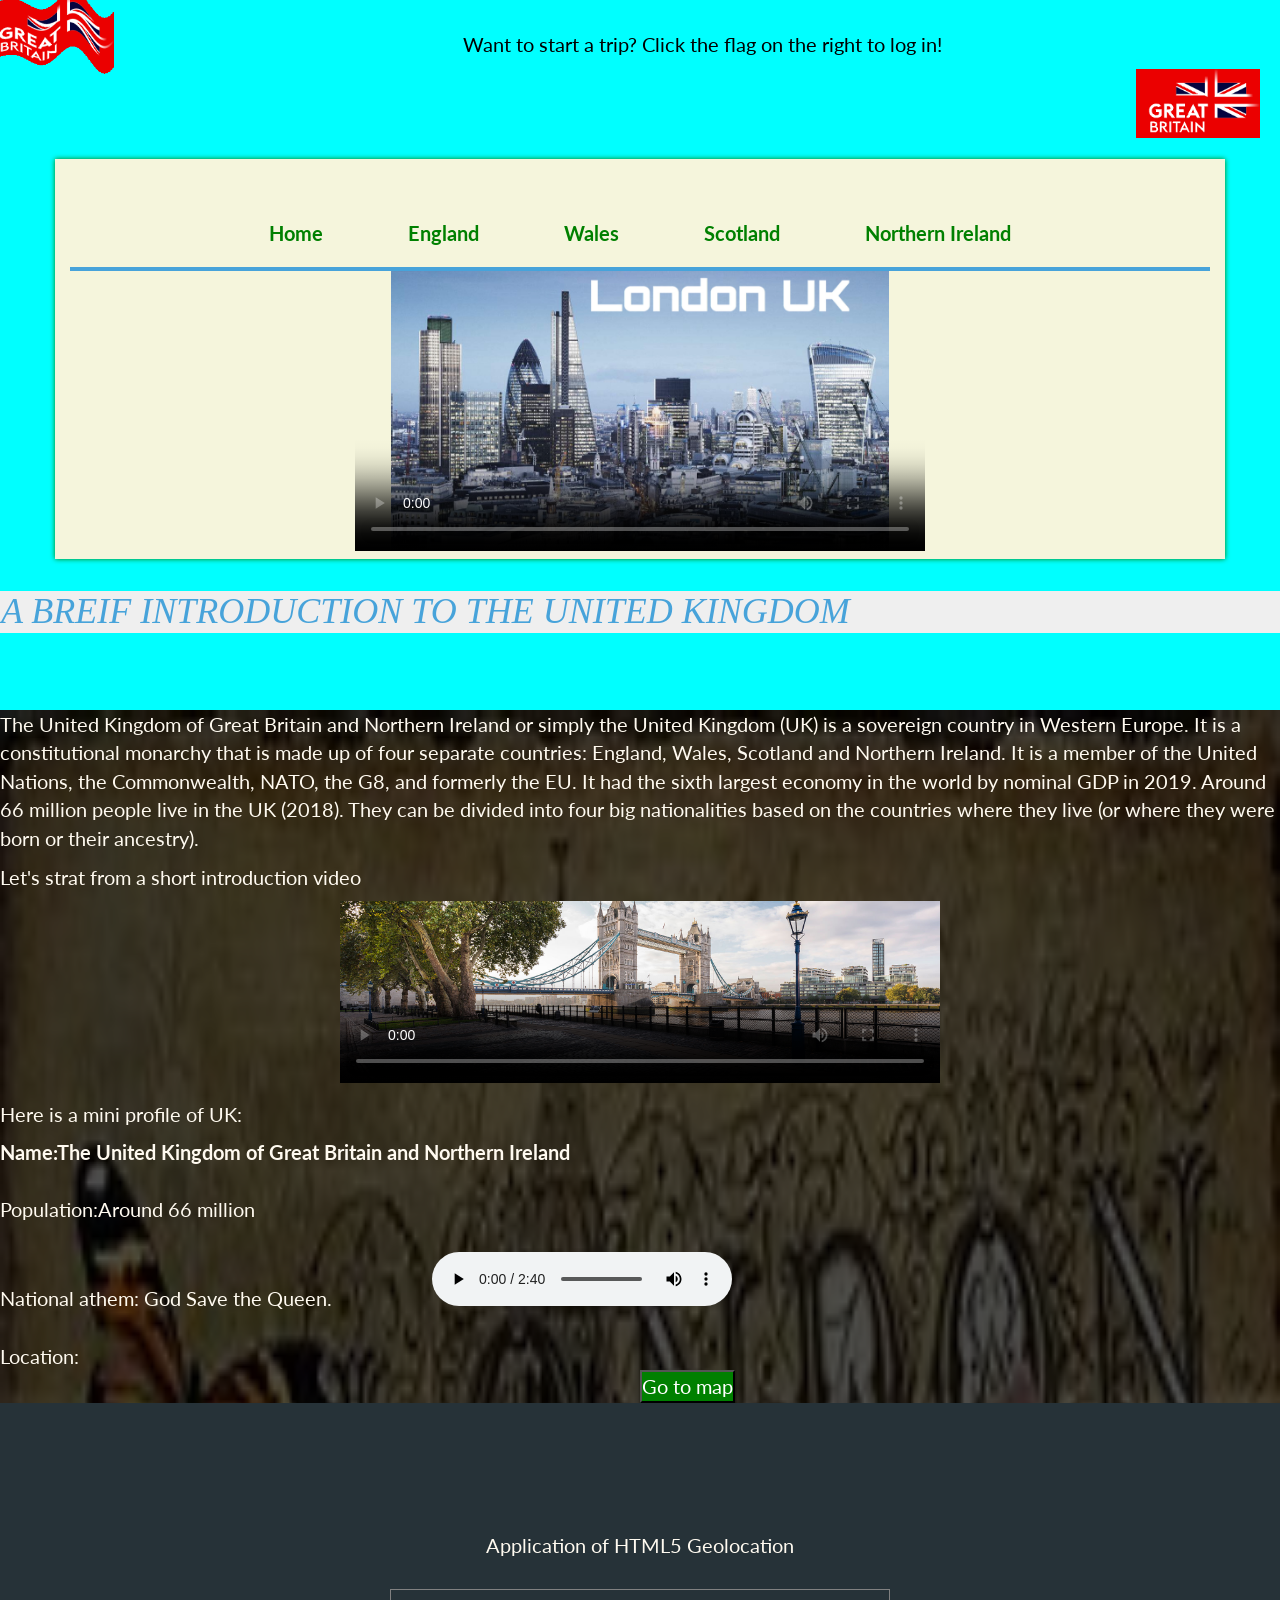
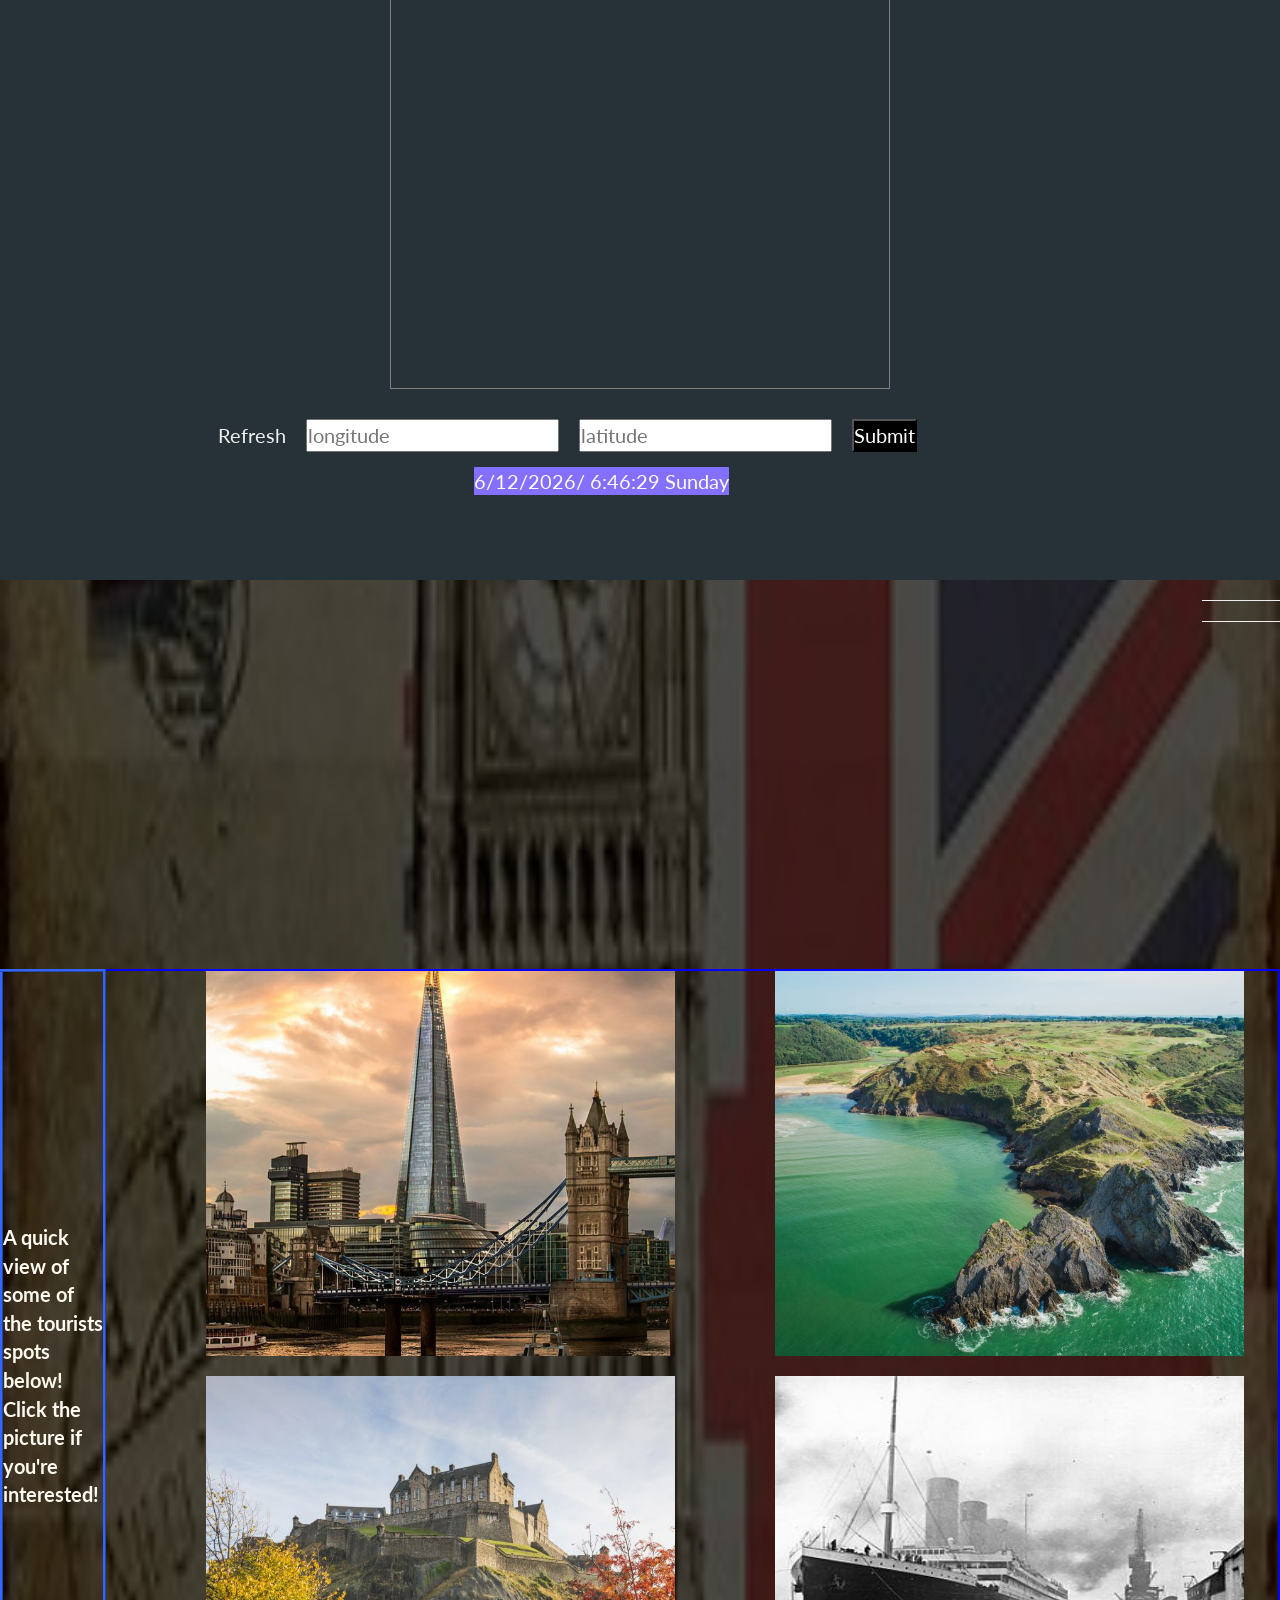
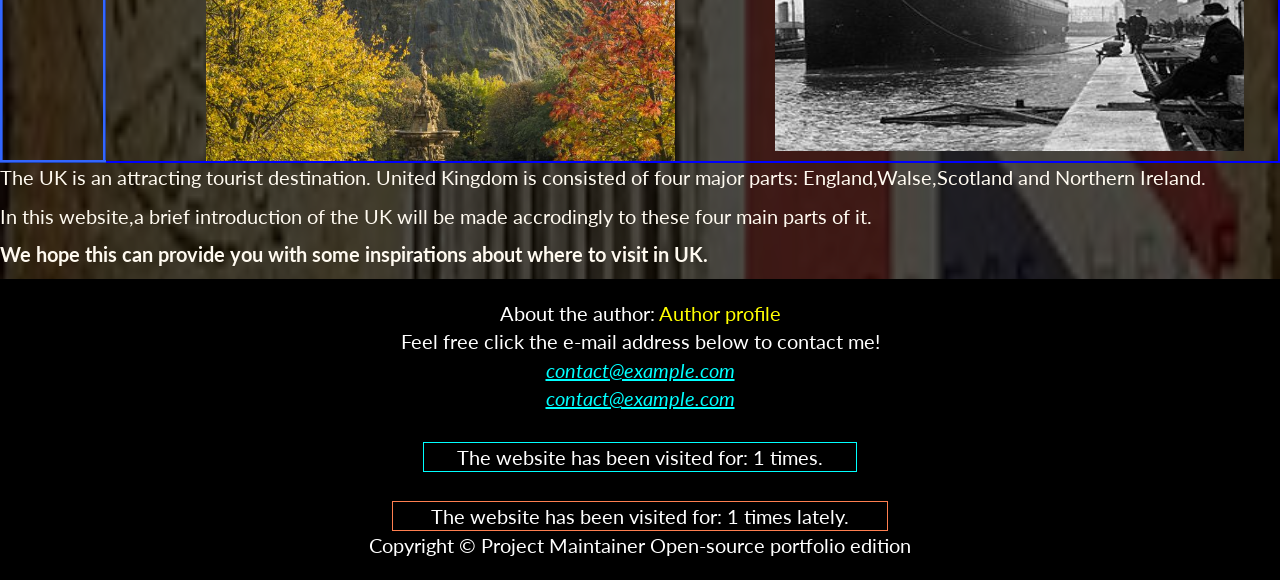
==== site/Frontpage.html @ 0f46300c "refactor: merge cwk1/cwk2 into sanitized final open-source structure" ====
﻿<!DOCTYPE html>
<html manifest="appcache/cache.appcache">

<head>
  <meta charset="utf-8">
  <link href="css/stylesheet.css" rel="stylesheet" type="text/css">
  <meta http-euqiv="X-UA-Compatible" content="IE=edge" />
  <link href="css/bootstrap.min.css" rel="stylesheet">
  <script src="js/jquery-3.6.0.min.js"></script>
  <script src="js/bootstrap.min.js"></script>
  <meta name="viewport" content="width=device-width, initial-scale=1.0">
  <meta name="keywords" content="Introduction to UK" />
  <link rel="stylesheet" href="https://cdn.staticfile.org/twitter-bootstrap/5.1.3/css/bootstrap.min.css">
  <script type="text/javascript" src="http://api.map.baidu.com/api?v=2.0&ak=134db1b9cf1f1f2b4427210932b34dcb"></script>
  <link rel="stylesheet" type="text/css" href="css/default.css" />
  <link rel="stylesheet" type="text/css" href="css/component.css" />
  <title>Home</title>
</head>
<header>
  <canvas id="flagCanvas"></canvas>
  <p id="promoteh">Want to start a trip? Click the flag on the right to log in!</p>
  <a class="zoom" href="html/login.html"><img class="it" src="homepage/title.png" alt="Flag of UK" /></a>
  <div class="container">
    <div class="main">
      <nav id="cbp-hrmenu" class="cbp-hrmenu">
        <ul>
          <li>
            <a href="Frontpage.html">Home</a>
            <div class="cbp-hrsub">
              <div class="cbp-hrsub-inner">
                <div>
                  <h4>General idea of UK</h4>
                  <ul>
                    <li><a href="Frontpage.html">Home</a></li>
                    <li><a href="#bi">Basic information</a></li>
                    <li><a href="#minimenu">Guess where are these!</a></li>
                  </ul>
                </div>
              </div>
            </div>
          </li>
          <li>
            <a href="html/England.html">England</a>
            <div class="cbp-hrsub">
              <div class="cbp-hrsub-inner">
                <div>
                  <h4>Cities</h4>
                  <ul>
                    <li><a href="html/England.html">England</a></li>
                    <li><a href="html/England.html #lodon">London</a></li>
                    <li><a href="html/England.html #leeds">Leeds</a></li>
                  </ul>
                </div>
              </div>
            </div>
          </li>
          <li>
            <a href="html/Wales.html">Wales</a>
            <div class="cbp-hrsub">
              <div class="cbp-hrsub-inner">
                <div>
                  <h4>Spots</h4>
                  <ul>
                    <li><a href="html/Wales.html">Wales</a></li>
                    <li><a href="html/Wales.html #c">Castles</a></li>
                    <li><a href="html/Wales.html #A">Anglesey</a></li>
                  </ul>
                </div>
              </div>
          </li>
          <li>
            <a href="html/Scotland.html">Scotland</a>
            <div class="cbp-hrsub">
              <div class="cbp-hrsub-inner">
                <div>
                  <h4>Specialties</h4>
                  <ul>
                    <li><a href="html/Scotland.html">Scotland</a></li>
                    <li><a href="html/Scotland.html #Edinburgh">Edinburgh</a></li>
                    <li><a href="html/Scotland.html #whisky">Whisky</a></li>
                  </ul>
                </div>
              </div>
          </li>
          <li>
            <a href="html/Northern Ireland.html">Northern Ireland</a>
            <div class="cbp-hrsub">
              <div class="cbp-hrsub-inner">
                <div>
                  <h4>Sceneries</h4>
                  <ul>
                    <li><a href="html/Northern Ireland.html">Northern Ireland</a></li>
                    <li><a href="html/Northern Ireland.html #belfast">Belfast</a></li>
                    <li><a href="html/Northern Ireland.html #irishwhisky">Irishwhisky</a></li>
                  </ul>
                </div>
              </div>
          </li>
        </ul>
      </nav>
    </div>
    <video id="navvideo" src="homepage/nav.mp4" preload controls="controls" poster="homepage/nav.jpg"></video>
  </div>
</header>

<body class="back">
  <h1 class="hometitle1"><i>A BREIF INTRODUCTION TO THE UNITED KINGDOM</i></h1>
  <div class="background">
    <div class="contenth">
      <p>
        The United Kingdom of Great Britain and Northern Ireland or simply the United Kingdom (UK) is a sovereign country in Western Europe. It is a constitutional monarchy that is made up of four separate countries: England, Wales, Scotland and
        Northern
        Ireland. It is a member of the United Nations, the Commonwealth, NATO, the G8, and formerly the EU. It had the sixth largest economy in the world by nominal GDP in 2019.

        Around 66 million people live in the UK (2018). They can be divided into four big nationalities based on the countries where they live (or where they were born or their ancestry).
      </p>
      <p>Let's strat from a short introduction video</p>
      <p id="tt1"><video class="homev1" src="homepage/intro.mp4" preload controls="controls" poster="homepage/londonbridge.jpg"></video></p>
      <p>Here is a mini profile of UK:</p>
      <ul class="circle">
        <li id="bi"><strong>Name:The United Kingdom of Great Britain and Northern Ireland</strong> </li>
        <br />
        <li>Population:Around 66 million</li>
        <br />
        <li>National athem: God Save the Queen.<audio id="athem" src="homepage/godsavethequeen.mp3" preload controls="controls" poster="National athem: God Save the Queen"></audio></li>
        <br />
        <li>Location:</li>
        <input type="button" id="map" value="Go to map" onclick="javascrtpt:window.location.href='html/location.html'" />
        <section class="page-section">
          <div class="row gx-4 gx-lg-5">
            <div class="col-md-2 mb-5">
            </div>
            <div class="col-md-8 mb-5">
              <div class="card h-100">
                <div class="card-body">
                  <div id="status" style="text-align: center"></div>
                  <div style="width:500px;height:400px;border:1px solid gray;margin:30px auto" id="container"></div>
                </div>
                <div class="card-footer"><a href="#" id="refresh">Refresh</a>
                  <span>&nbsp;&nbsp;</span>
                  <input type="text" placeholder="longitude" aria-describedby="basic-addon1" id="lo">
                  <span>&nbsp;&nbsp;</span>
                  <input type="text" placeholder="latitude" aria-describedby="basic-addon1" id="la">
                  <span>&nbsp;&nbsp;</span>
                  <input type="submit" id="submit">
                </div>
              </div>
            </div>
          </div>
          <div id="getTime">
        </section>
        <hr />
      </ul>
      <hr />
      <table id="minimenu">
        <tr class="minimenu">
          <th class="premenu">A quick view of some of the tourists spots below! Click the picture if you're interested!</th>
          <th>
            <a class="zoom" href="html/England.html"><img class="frontpage1" src="homepage/frontpage1.jpg" alt="London" /></a>
            <a class="zoom" href="html/wales.html"><img class="frontpage3" src="homepage/frontpage3.jpg" alt="Walse" /></a>
            <a class="zoom" href="html/Scotland.html"><img class="frontpage4" src="homepage/frontpage4.jpg" alt="Edinburgh" /></a>
            <a class="zoom" href="html/Northern Ireland.html"><img class="frontpage2" src="homepage/frontpage2.jpg" alt="Northern Ireland" /></a>
          </th>
        </tr>
      </table />
      <p>
        <bold>The UK is an attracting tourist destination. United Kingdom is consisted of four major parts: England,Walse,Scotland and Northern Ireland.</bold>
      </p>
      <p>
        <bold>In this website,a brief introduction of the UK will be made accrodingly to these four main parts of it.</bold>
      </p>
      <p><strong>We hope this can provide you with some inspirations about where to visit in UK.</strong></p>
      </table>
      <footer>
        <li>About the author:<a id="author" href="html/author.html"> Author profile</a></li>
        <li>Feel free click the e-mail address below to contact me!</li>
        <li><a id="contact" href="mailto: contact@example.com">contact@example.com</a></li>
        <li><a id="contact" href="mailto: contact@example.com">contact@example.com</a></li>
        <br />
        <div id="box"></div>
        <br />
        <div id="boxcurrent"></div>
        <li>Copyright &copy; Project Maintainer Open-source portfolio edition</li>
      </footer>
      <script type="text/javascript" src="js/jquery.min.js"></script>
      <script type="text/javascript" src="js/cbpHorizontalMenu.min.js"></script>
      <script type="text/javascript">
        $(function() {
          cbpHorizontalMenu.init();
        });
      </script>
</body>
</div>
</div>

</html>
<script type="text/javascript" src="js/JavaScript.js"></script>
<script type="text/javascript" src="js/location.js"></script>
<script type="text/javascript" src="js/currenttime.js"></script>
<script type="text/javascript" src="js/webstorage.js"></script>
---- site/css/stylesheet.css ----
@charset "UTF-8";

p.et {
  font-family: fantasy;
}

header, footer {
  padding: 1em;
  color: #996633;
  clear: left;
  text-align: center;
  font-size: 20px;
}

header.tr {
  background: url("homepage/londonbridge.jpg");
  float: left;
}

footer {
  padding: 1em;
  color: white;
  background-color: black;
  clear: left;
  text-align: center;
}

.back {
  width: 100%;
  height: 100%;
  background-color: #00FFFF;
}

* {
  margin: 0;
  padding: 0;
}

html {
  height: 100%;
}

#login {
  height: 100%;
  background: #fff url(../homepage/login.jpg) 50% 50% no-repeat;
  background-size: cover;
}

.dowebok {
  position: absolute;
  left: 50%;
  top: 50%;
  width: 430px;
  height: 550px;
  margin: -300px 0 0 -215px;
  border: 1px solid #fff;
  border-radius: 20px;
  overflow: hidden;
}

.page {
  font-size: 20px;
  background-attachment: fixed;
  backdrop-filter: blur(15px);
  backdrop-filter: contrast(30%);
  backdrop-filter: brightness(30%);
  color: #FFC0CB;
}

.logo {
  width: 104px;
  height: 104px;
  margin: 50px auto 80px;
  background: url(../homepage/title.png) 0 0 no-repeat;
}

.form-item {
  position: relative;
  width: 360px;
  margin: 0 auto;
  padding-bottom: 30px;
}

.form-item input {
  width: 288px;
  height: 48px;
  padding-left: 70px;
  border: 1px solid #fff;
  border-radius: 25px;
  font-size: 18px;
  color: #fff;
  background-color: transparent;
  outline: none;
}

.form-item button {
  width: 360px;
  height: 50px;
  border: 0;
  border-radius: 25px;
  font-size: 18px;
  color: #1f6f4a;
  outline: none;
  cursor: pointer;
  background-color: #fff;
}

#username {
  background-color: #00FFFF;
  20px 14px no-repeat;
}

#password {
  background-color: #00FFFF;
  23px 11px no-repeat;
}

.tip {
  display: none;
  position: absolute;
  left: 20px;
  top: 52px;
  font-size: 14px;
  color: #f50;
}

.reg-bar {
  width: 360px;
  margin: 20px auto 0;
  font-size: 14px;
  overflow: hidden;
}

.reg-bar a {
  color: #fff;
  text-decoration: none;
}

.reg-bar a:hover {
  text-decoration:
    underline;
}

.reg-bar .reg {
  float: left;
}

.reg-bar .forget {
  float: right;
}

.dowebok ::-webkit-input-placeholder {
  font-size: 18px;
  line-height: 1.4;
  color: #fff;
}

.dowebok :-moz-placeholder {
  font-size: 18px;
  line-height: 1.4;
  color: #fff;
}

.dowebok ::-moz-placeholder {
  font-size: 18px;
  line-height: 1.4;
  color: #fff;
}

.dowebok :-ms-input-placeholder {
  font-size: 18px;
  line-height: 1.4;
  color: #fff;
}

@media screen and (max-width: 500px) {
  * {
    box-sizing: border-box;
  }

  .dowebok {
    position: static;
    width: auto;
    height: auto;
    margin: 0 30px;
    border: 0;
    border-radius: 0;
  }

  .logo {
    margin: 50px auto;
  }

  .form-item {
    width: auto;
  }

  .form-item input, .form-item button, .reg-bar {
    width: 100%;
  }
}

.background {
  background-image: url("../homepage/background.jpg");
  background-repeat: no-repeat;
  background-size: 100% 100%;
  margin-top: 6%;
}

.contenth {
  font-size: 20px;
  background-attachment: fixed;
  backdrop-filter: blur(15px);
  backdrop-filter: contrast(30%);
  backdrop-filter: brightness(30%);
  color: #FFFAF0;
}

.background1 {
  background-image: url("../england/bg.jpg");
}

.content1 {
  font-size: 20px;
  background-attachment: fixed;
  backdrop-filter: blur(15px);
  backdrop-filter: contrast(30%);
  backdrop-filter: brightness(30%);
  color: #FFC0CB;
}

.backgrounda {
  background-image: url("../hoempage/location.gif");
}

.contenta {
  font-size: 20px;
  background-attachment: fixed;
  backdrop-filter: blur(5px);
  backdrop-filter: contrast(30%);
  backdrop-filter: brightness(30%);
  color: #90EE90;
}

.background2 {
  background-image: url("../walse/bg.jpg");
}

.content2 {
  font-size: 20px;
  background-attachment: fixed;
  backdrop-filter: blur(15px);
  backdrop-filter: contrast(30%);
  backdrop-filter: brightness(30%);
  color: #00FA9A;
}

.background3 {
  background-image: url("../scotland/bg.jpg");
}

.content3 {
  font-size: 20px;
  background-attachment: fixed;
  backdrop-filter: blur(20px);
  backdrop-filter: contrast(30%);
  backdrop-filter: brightness(20%);
  color: #FF6347;
}

.background4 {
  background-image: url("../ni/bg.jpg");
  background-repeat: no-repeat;
  background-size: 100% 100%;
}

.content4 {
  font-size: 20px;
  background-attachment: fixed;
  backdrop-filter: blur(20px);
  backdrop-filter: contrast(30%);
  backdrop-filter: brightness(40%);
  color: #ADFF2F;
}

img.ht {
  height: 8%;
  width: 8%;
  float: left;
}

.zoom img {
  max-width: 600px;
  max-height: 600px;
  margin-left: 100px;
}

.zoom img:hover {
  -webkit-transform: scale(1.2);
  -moz-transform: scale(1.2);
  -ms-transform: scale(1.2);
  transform: scale(1.2)
}

.m1 {
  list-style-type: none;
  float: left;
  width: 100%;
  margin: 0;
  padding: 0;
  overflow: hidden;
  font-size: 20px;
  top: 0;
  left: 0;
}

.nav2 {
  float: left;
  width: 20%;
}

.nav1 {
  display: block;
  width: 100%;
  color: white;
  text-align: center;
  padding: 14px 1px;
  background-color: #33cc33;
  text-decoration: none;
}

li a:hover {
  background-color: #6666ff;
  text-decoration: none;
}

.hometitle1 {
  background-color: #efefef;
  font-family: fantasy;
  padding: 1px;
  margin-top: 1%;
}

.homev1 {
  height: 100%;
  width: 100%;
  max-width: 600px;
  max-height: 400px;
}

#tt1 {
  text-align: center;
}

.premenu {
  width: 100px;
  box-sizing: content-box;
  border: inset #3366ff;
}

.frontpage1 {
  height: 30%;
  width: 40%;
  float: left;
}

#athem {
  margin-left: 100px;
}

.frontpage2 {
  height: 375px;
  width: 40%;
  margin-left: 20px;
}

.frontpage3 {
  height: 30%;
  width: 40%;
  margin-left: 20px;
  margin-bottom: 20px;
}

.frontpage4 {
  height: 30%;
  width: 40%;
  float: left;
}

.minimenu {
  width: 100%;
  height: 100%;
  border-right: 0;
}

body.england {
  background-color: #ccffff;
}

.lv {
  width: 100%;
  height: 100%;
  max-width: 500px;
  max-height: 300px;
}

.leedsu {
  border: solid;
  width: 100%;
  height: 100%;
  max-width: 500px;
  max-height: 300px;
}

.ls {
  width: 400px;
  height: 200px;
  margin-bottom: 50px;
}

.ul {
  width: 500px;
  height: 400px;
}

.et1 {
  height: 10%;
  width: 10%;
}

header.bottommenu {
  color: #ff0000;
  background-color: white;
  clear: left;
  text-align: center;
}

header.bottommenu h3 {
  text-decoration: none;
}

#p1 {
  width: 30%;
  height: 50px;
  box-sizing: content-box;
  border: dotted #3366ff
}

#p2 {
  font-family: fantasy;
  width: 30%;
  height: 50px;
  box-sizing: content-box;
  border: dotted #3366ff
}

.walesflag {
  width: 10%;
  height: 10%;
}

#wales {
  background-color: #ffccff;
}

img.conwy {
  height: 40%;
  width: 50%;
}

img.castle1 {
  height: 470px;
  width: 600px;
}

.poster3 {
  text-align: center;
}

.moreinfo {
  background-color: #ffcccc;
  color: black;
  width: 40%;
  height: 30%;
  box-sizing: content-box;
  border: groove #3366ff;
  text-align: center;
}

.et2 {
  width: 10%;
  height: 10%;
}

.S {
  margin-left: 100px;
  height: 100%;
  width: 100%;
  max-width: 600px;
  max-height: 500px;
  margin-bottom: -170px;
}

.rsp {
  width: 500px;
  height: 350px;
  margin-bottom: 80px;
  margin-top: 80px;
}

.palace {
  width: 30%;
  height: 40%;
}

.palace2 {
  width: 30%;
  height: 70%;
  margin-left: 70px;
}

.palace3 {
  width: 20%;
  height: 5%;
  margin-left: 70px;
}

.uni {
  text-decoration: none;
  float: right;
}

video.wv {
  width: 100%;
  height: 100%;
  max-width: 800px;
  max-height: 500px;
}

.etitle {
  text-align: center;
}

.stitle {
  text-align: center;
}

.m1 {
  text-align: center;
}

.Scotland {
  background-color: #ccffcc;
}

#sw3 {
  width: 100%;
  height: 100%;
}

.pl {
  width: 50%;
  height: 300px;
  margin-top: 50px;
  margin-left: 350px;
}

.swhisky {
  width: 70%;
  height: 70%;
}

#swhi {
  text-align: center;
}

.it {
  width: 10%;
  height: 10%;
  float: right;
}

.nifore {
  text-align: center;
}

.b1 {
  width: 30%;
  height: 40%;
}

#port {
  height: 100%;
  width: 100%;
}

.northern {
  background-color: #ffcccc;
}

.iw {
  margin-left: 50px;
  width: 400px;
  height: 300px;
}

#scotland1 {
  margin-left: 80px;
}

#scotland2 {
  margin-left: 150px;
}

.ed {
  width: 50%;
  height: 60%;
  margin-left: 350px;
  margin-top: 80px;
}

.bpalace {
  width: 40%;
  height: 40%;
  margin-top: 10px;
  margin-left: 80px;
}

.bpalace1 {
  width: 40%;
  height: 350px;
  margin-top: 10px;
  margin-left: 100px;
}

.his1 {
  width: 100%;
  height: 100%;
}

.his4 {
  width: 100%;
  height: 100%;
}

.lodontower {
  width: 100%;
  height: 100%;
}

.leedslocation {
  width: 100%;
  height: 100%;
}

.leedsrail {
  width: 100%;
  height: 100%;
}

.uolcampus {
  width: 100%;
  height: 100%;
}

#minimenu {
  border: 2px solid blue;
  border-collapse: collapse;
  text-align: center;
  margin: 0 auto
}

#authorpage {
  background-color: #F0F8FF;
}

#author {
  width: 100%;
  height: 100%;
  margin-left: 0;
}

#uol {
  width: 10%;
  height: 10%;
}

#swjtu {
  float: right;
  width: 20%;
  height: 50%;
}

#author1 {
  margin-left: 30px;
  height: 100%;
  width: 100%;
}

#author2 {
  margin-left: 30px;
  height: 100%;
  width: 100%;
}

#author3 {
  margin-left: 30px;
  height: 100%;
  width: 100%;
}

#scotlandwhisky {
  margin-left: 150px;
}

#scotlandwhisky1 {
  width: 200px;
  height: 300px;
  margin-left: 150px;
}

#scotch {
  width: 100%;
  height: 100%;
}

#rye {
  margin-left: 150px;
}

#rye1 {
  margin-left: 150px;
  height: 300px;
}

#contact {
  color: #00FFFF;
  text-decoration: underline;
  font-style: italic;
}

#author {
  color: yellow;
  text-decoration: blink;
}

* {
  margin: 0;
  padding: 0;
}

a {
  text-decoration: none;
}

.container {
  position: relative;
  width: 600px;
  height: 400px;
  margin: 100px auto 0 auto;
  box-shadow: 0 0 5px green;
  overflow: hidden;
}

.container .wrap {
  position: absolute;
  width: 4200px;
  height: 400px;
  z-index: 1;
}

.container .wrap img {
  float: left;
  width: 600px;
  height: 400px;
}

.container .buttons {
  position: absolute;
  right: 5px;
  bottom: 40px;
  width: 150px;
  height: 10px;
  z-index: 2;
}

.container .buttons span {
  margin-left: 5px;
  display: inline-block;
  width: 20px;
  height: 20px;
  border-radius: 50%;
  background-color: green;
  text-align: center;
  color: white;
  cursor: pointer;
}

.container .buttons span.on {
  background-color: red;
}

.container .arrow {
  position: absolute;
  top: 35%;
  color: green;
  padding: 0px 14px;
  border-radius: 50%;
  font-size: 50px;
  z-index: 2;
  display: none;
}

.container .arrow_left {
  left: 10px;
}

.container .arrow_right {
  right: 10px;
}

.container:hover .arrow {
  display: block;
}

.container .arrow:hover {
  background-color: rgba(0, 0, 0, 0.2);
}

* {
  margin: 0;
  padding: 0;
}

#flagCanvas {
  width: 10%;
  height: 10%;
  position: absolute;
  top: 30px;
  left: 50px;
  transform-origin: center;
  transform: translate3d(-50%, -50%, 0);
}

#box {
  border: 1px solid #00FFFF;
  margin: 0 auto;
  height: 5%;
  width: 35%;
  overflow: hidden;
}

#boxcurrent {
  border: 1px solid #FF7F50;
  margin: 0 auto;
  height: 5%;
  width: 40%;
  overflow: hidden;
}

.page-section {
  padding: 8rem 0;
  background-color: #263238;
}

#submit {
  color: white;
  background-color: black;
}

#portfolio .container-fluid, #portfolio .container-sm, #portfolio .container-md, #portfolio .container-lg, #portfolio .container-xl, #portfolio .container-xxl {
  max-width: 1920px;
}

#portfolio .container-fluid .portfolio-box, #portfolio .container-sm .portfolio-box, #portfolio .container-md .portfolio-box, #portfolio .container-lg .portfolio-box, #portfolio .container-xl .portfolio-box, #portfolio .container-xxl .portfolio-box {
  position: relative;
  display: block;
}

#portfolio .container-fluid .portfolio-box .portfolio-box-caption, #portfolio .container-sm .portfolio-box .portfolio-box-caption, #portfolio .container-md .portfolio-box .portfolio-box-caption, #portfolio .container-lg .portfolio-box .portfolio-box-caption, #portfolio .container-xl .portfolio-box .portfolio-box-caption, #portfolio .container-xxl .portfolio-box .portfolio-box-caption {
  display: flex;
  align-items: center;
  justify-content: center;
  flex-direction: column;
  width: 100%;
  height: 100%;
  position: absolute;
  bottom: 0;
  text-align: center;
  opacity: 0;
  color: #fff;
  background: rgba(244, 98, 58, 0.9);
  transition: opacity 0.25s ease;
  text-align: center;
}

#portfolio .container-fluid .portfolio-box .portfolio-box-caption .project-category, #portfolio .container-sm .portfolio-box .portfolio-box-caption .project-category, #portfolio .container-md .portfolio-box .portfolio-box-caption .project-category, #portfolio .container-lg .portfolio-box .portfolio-box-caption .project-category, #portfolio .container-xl .portfolio-box .portfolio-box-caption .project-category, #portfolio .container-xxl .portfolio-box .portfolio-box-caption .project-category {
  font-family: "Merriweather Sans", -apple-system, BlinkMacSystemFont, "Segoe UI", Roboto, "Helvetica Neue", Arial, "Noto Sans", sans-serif, "Apple Color Emoji", "Segoe UI Emoji", "Segoe UI Symbol", "Noto Color Emoji";
  font-size: 0.85rem;
  font-weight: 600;
  text-transform: uppercase;
}

#portfolio .container-fluid .portfolio-box .portfolio-box-caption .project-name, #portfolio .container-sm .portfolio-box .portfolio-box-caption .project-name, #portfolio .container-md .portfolio-box .portfolio-box-caption .project-name, #portfolio .container-lg .portfolio-box .portfolio-box-caption .project-name, #portfolio .container-xl .portfolio-box .portfolio-box-caption .project-name, #portfolio .container-xxl .portfolio-box .portfolio-box-caption .project-name {
  font-size: 1.2rem;
}

#portfolio .container-fluid .portfolio-box:hover .portfolio-box-caption, #portfolio .container-sm .portfolio-box:hover .portfolio-box-caption, #portfolio .container-md .portfolio-box:hover .portfolio-box-caption, #portfolio .container-lg .portfolio-box:hover .portfolio-box-caption, #portfolio .container-xl .portfolio-box:hover .portfolio-box-caption, #portfolio .container-xxl .portfolio-box:hover .portfolio-box-caption {
  opacity: 1;
}

#map {
  color: white;
  background-color: green;
  margin-right: 50%;
  margin-left: 50%;
}

#currentlocation {
  color: white;
  background-color: green;
  float: left;
}

.carousel-inner img {
  width: 50%;
  height: 50%;
  margin-left: 25%;
}

#promote {
  font-size: 20px;
  color: black;
  margin-left: 30%;
  margin-top: 10px;
}

* {
  margin: 0px;
  padding: 0px;
}

.big {
  width: 50%;
  height: 100%;
  margin: 0 auto;
  position: relative;
}

.pic {
  width: 500px;
  height: 400px;
}

.pic img {
  position: absolute;
  display: none;
}

.arr {
  width: 40px;
  height: 70px;
  font-size: 30px;
  font-weight: 900;
  line-height: 70px;
  text-align: center;
  color: #ccc;
  position: absolute;
  top: 125px;
  display: none;
  cursor: pointer;
}

.l-arr {
  left: 0px;
}

.r-arr {
  right: 0px;
}

.big:hover .arr {
  display: block;
}

.arr:hover {
  background: rgba(0, 0, 0, 0.3);
  color: #fff;
}

.but {
  position: absolute;
  bottom: 15px;
  right: 12px;
}

.but ul li {
  list-style-type: none;
  width: 30px;
  height: 20px;
  border: 1px solid #ccc;
  float: left;
  margin-left: 0px;
  text-align: center;
  font-family: "microsoft yahei";
  line-height: 20px;
  font-size: 12px;
  color: #fff;
  background: rgba(0, 0, 0, 0.3);
  cursor: pointer;
}

.but ul li:hover {
  background: rgba(0, 0, 0, 0.7);
}

.but .hover {
  background: rgba(0, 0, 0, 0.7);
}

#getTime {
  float: left;
  margin: 37%;
  margin-top: 15px;
  background-color: #8470FF;
  "

}

.swiper-list {
  height: 200px;
  position: relative;
  overflow: hidden;
  border: 1px solid #eee;
  padding: 30px 0;
}

.swiper-main {
  height: 100%;
  position: relative;
}

.swiper-main img {
  height: 100%;
  display: block;
  position: absolute;
  top: 0px;
  border-radius: 4px;
  display: inline-block;
  box-shadow: 0 4px 8px 0 rgba(0, 0, 0, 0.2), 0 6px 20px 0 rgba(0, 0, 0, 0.19);
}

.btn {
  position: absolute;
  top: 50%;
  transform: translateY(-50%);
  width: 30px;
  height: 30px;
  z-index: 1002;
}

.leftBtn {
  left: 0px;
}

.rightBtn {
  right: 0px;
}

* {
  margin: 0;
  padding: 0;
  list-style: none
}

#ul1 {
  width: 660px;
  position: relative;
  margin: 10px auto;
  margin-top: -120px;
}

#ul1 li {
  width: 200px;
  height: 150px;
  position: relative;
  float: left;
  list-style: none;
  margin: 10px;
}

#ul1 li:hover {
  border-color: #9a9fa4;
  box-shadow: 0 0 6px 0 rgba(0, 0, 0, 0.85);
}

#ul1 .active {
  border: 1px dashed red;
}

#tourinleeds {
  margin-top: 100px;
}

* {
  margin: 0;
  padding: 0;
}

ul {
  list-style: none;
}

.slideShow {
  width: 60%;
  height: auto;
  border: 1px #eeeeee solid;
  margin: 20px auto;
  position: relative;
  overflow: hidden;
}

.slideShow ul {
  width: 4800px;
  position: relative;
  transition: all 1s ease-in-out;
}

.slideShow ul li {
  float: left;
  width: 800px;
}

.slideShow .showNav {
  position: absolute;
  right: 10px;
  bottom: 5px;
  text-align: center;
  font-size: 12px;
  line-height: 20px;
}

.slideShow .showNav span {
  cursor: pointer;
  display: block;
  float: left;
  width: 20px;
  height: 20px;
  background: #ff5a28;
  margin-left: 2px;
  color: #fff;
}

.slideShow .showNav .active {
  background: #b63e1a;
}

.dropdown {
  position: relative;
  display: inline-block;
}

.dropdown-content {
  display: none;
  position: absolute;
  background-color: #f9f9f9;
  min-width: 160px;
  box-shadow: 0px 8px 16px 0px rgba(0, 0, 0, 0.2);
  padding: 12px 16px;
}

.dropdown:hover .dropdown-content {
  display: block;
}

#sitename {
  background-color: #8470FF;
}

#siteurl {
  background-color: #006400;
}

#search_site {
  background-color: #5F9EA0;
}

#registerbutton {
  color: black;
}

#information {
  margin-top: -70px;
  margin-left: 15%;
  border: 2px dashed #ccc;
  width: 320px;
  height: 380px;
  text-align: center;
  "

}

#navvideo {
  float：right； margin-right: 10%;
  width: 50%;
  height: 70%;
}

.container {
  background-color: #F5F5DC;
}

#promoteh {
  font-size: 20px;
  color: black;
  margin-left: 10%;
  margin-top: 10px;
}

.twopage {
  padding: 2px 0 0 2px;
  height: auto;
  position: relative;
  margin-left: 20%;
}

.twopage-text {
  width: 100%;
  text-align: center;
}

.twopage-text-h1 {
  margin-left: 120px;
  letter-spacing: 2px;
  margin-top: 20px;
  margin-bottom: 0;
  padding: 20px 0 0 0;
}

.twopage-text-h1 img {
  width: 120px;
  margin-top: -20px;
}

.twopage .row {
  margin-right: 0px;
  margin-left: 0px;
}

.twopage-course {
  float: left;
  background: #ffffff;
  padding: 0 2px 2px 0;
  position: relative;
  overflow: hidden;
}

.twopage-course>a {
  width: 100%;
  height: 100%;
  float: left;
  text-align: center;
  position: relative;
}

.classicon h3 {
  margin-top: 120px;
  color: white;
}

.classicon h1 {
  color: white;
}

.classicon {
  width: 100%;
  height: 100%;
  position: absolute;
  left: 0;
  top: 0;
  color: #fff;
  opacity: 0;
}

.classicon:hover {
  background: #1eb450;
  opacity: 0.9;
  transition: opacity 0.5s;
  -webkit-transition: opacity 0.5s;
}

.twopagebtn {
  width: 100%;
  margin: 0% auto;
  text-align: center;
}

.twopagebtn .btn-lg {
  font-size: 25px;
}

#twopage-easy {
  margin: 50px 0;
  margin-bottom: 150px;
}
---- site/css/default.css ----
/* General Demo Style */
@import url(http://fonts.useso.com/css?family=Lato:300,400,700);

@font-face {
	font-family: 'fontawesome';
	src:url('../fonts/fontawesome.eot');
	src:url('../fonts/fontawesome.eot?#iefix') format('embedded-opentype'),
		url('../fonts/fontawesome.svg#fontawesome') format('svg'),
		url('../fonts/fontawesome.woff') format('woff'),
		url('../fonts/fontawesome.ttf') format('truetype');
	font-weight: normal;
	font-style: normal;
}

body, html {
	font-size: 100%;
	padding: 0;
	margin: 0;
}

/* Reset */
*,
*:after,
*:before {
	-webkit-box-sizing: border-box;
	-moz-box-sizing: border-box;
	box-sizing: border-box;
}

/* Clearfix hack by Nicolas Gallagher: http://nicolasgallagher.com/micro-clearfix-hack/ */
.clearfix:before,
.clearfix:after {
	content: " ";
	display: table;
}

.clearfix:after {
	clear: both;
}

body {
    font-family: 'Lato', Calibri, Arial, sans-serif;
    color: #47a3da;
}

a {
	color: #f0f0f0;
	text-decoration: none;
}

a:hover {
	color: #FF8C00;
}
---- site/css/component.css ----
.cbp-hrmenu {
	width: 100%;
	margin-top: 2em;
	border-bottom: 4px solid #47a3da;
}

/* general ul style */
.cbp-hrmenu ul {
	margin: 0;
	padding: 0;
	list-style-type: none;
}

/* first level ul style */
.cbp-hrmenu > ul,
.cbp-hrmenu .cbp-hrsub-inner {
	width: 90%;
	max-width: 70em;
	margin: 0 auto;
	padding: 0 1.875em;
}

.cbp-hrmenu > ul > li {
	display: inline-block;
}

.cbp-hrmenu > ul > li > a {
	font-weight: 700;
	padding: 1em 2em;
	color: green;
	display: inline-block;
}

.cbp-hrmenu > ul > li > a:hover {
	color: #47a3da;
}

.cbp-hrmenu > ul > li.cbp-hropen a,
.cbp-hrmenu > ul > li.cbp-hropen > a:hover {
	color: white;
	background: #47a3da;
}

/* sub-menu */
.cbp-hrmenu .cbp-hrsub {
	display: none;
	position: absolute;
	background: #47a3da;
	width: 100%;
	left: 0;
}

.cbp-hropen .cbp-hrsub {
	display: block;
	padding-bottom: 3em;
}

.cbp-hrmenu .cbp-hrsub-inner > div {
	width: 33%;
	float: left;
	padding: 0 2em 0;
}

.cbp-hrmenu .cbp-hrsub-inner:before,
.cbp-hrmenu .cbp-hrsub-inner:after {
	content: " ";
	display: table;
}

.cbp-hrmenu .cbp-hrsub-inner:after {
	clear: both;
}

.cbp-hrmenu .cbp-hrsub-inner > div a {
	line-height: 2em;
}

.cbp-hrsub h4 {
	color: #afdefa;
	padding: 2em 0 0.6em;
	margin: 0;
	font-size: 160%;
	font-weight: 300;
}

/* Examples for media queries */

@media screen and (max-width: 52.75em) {

	.cbp-hrmenu {
		font-size: 80%;
	}

}

@media screen and (max-width: 43em) {

	.cbp-hrmenu {
		font-size: 120%;
		border: none;
	}

	.cbp-hrmenu > ul,
	.cbp-hrmenu .cbp-hrsub-inner {
		width: 100%;
		padding: 0;
	}

	.cbp-hrmenu .cbp-hrsub-inner {
		padding: 0 2em;
		font-size: 75%;
	}

	.cbp-hrmenu > ul > li {
		display: block;
		border-bottom: 4px solid #47a3da;
	}

	.cbp-hrmenu > ul > li > a {
		display: block;
		padding: 1em 3em;
	}

	.cbp-hrmenu .cbp-hrsub {
		position: relative;
	}

	.cbp-hrsub h4 {
		padding-top: 0.6em;
	}

}

@media screen and (max-width: 36em) {
	.cbp-hrmenu .cbp-hrsub-inner > div {
		width: 100%;
		float: none;
		padding: 0 2em;
	}
}
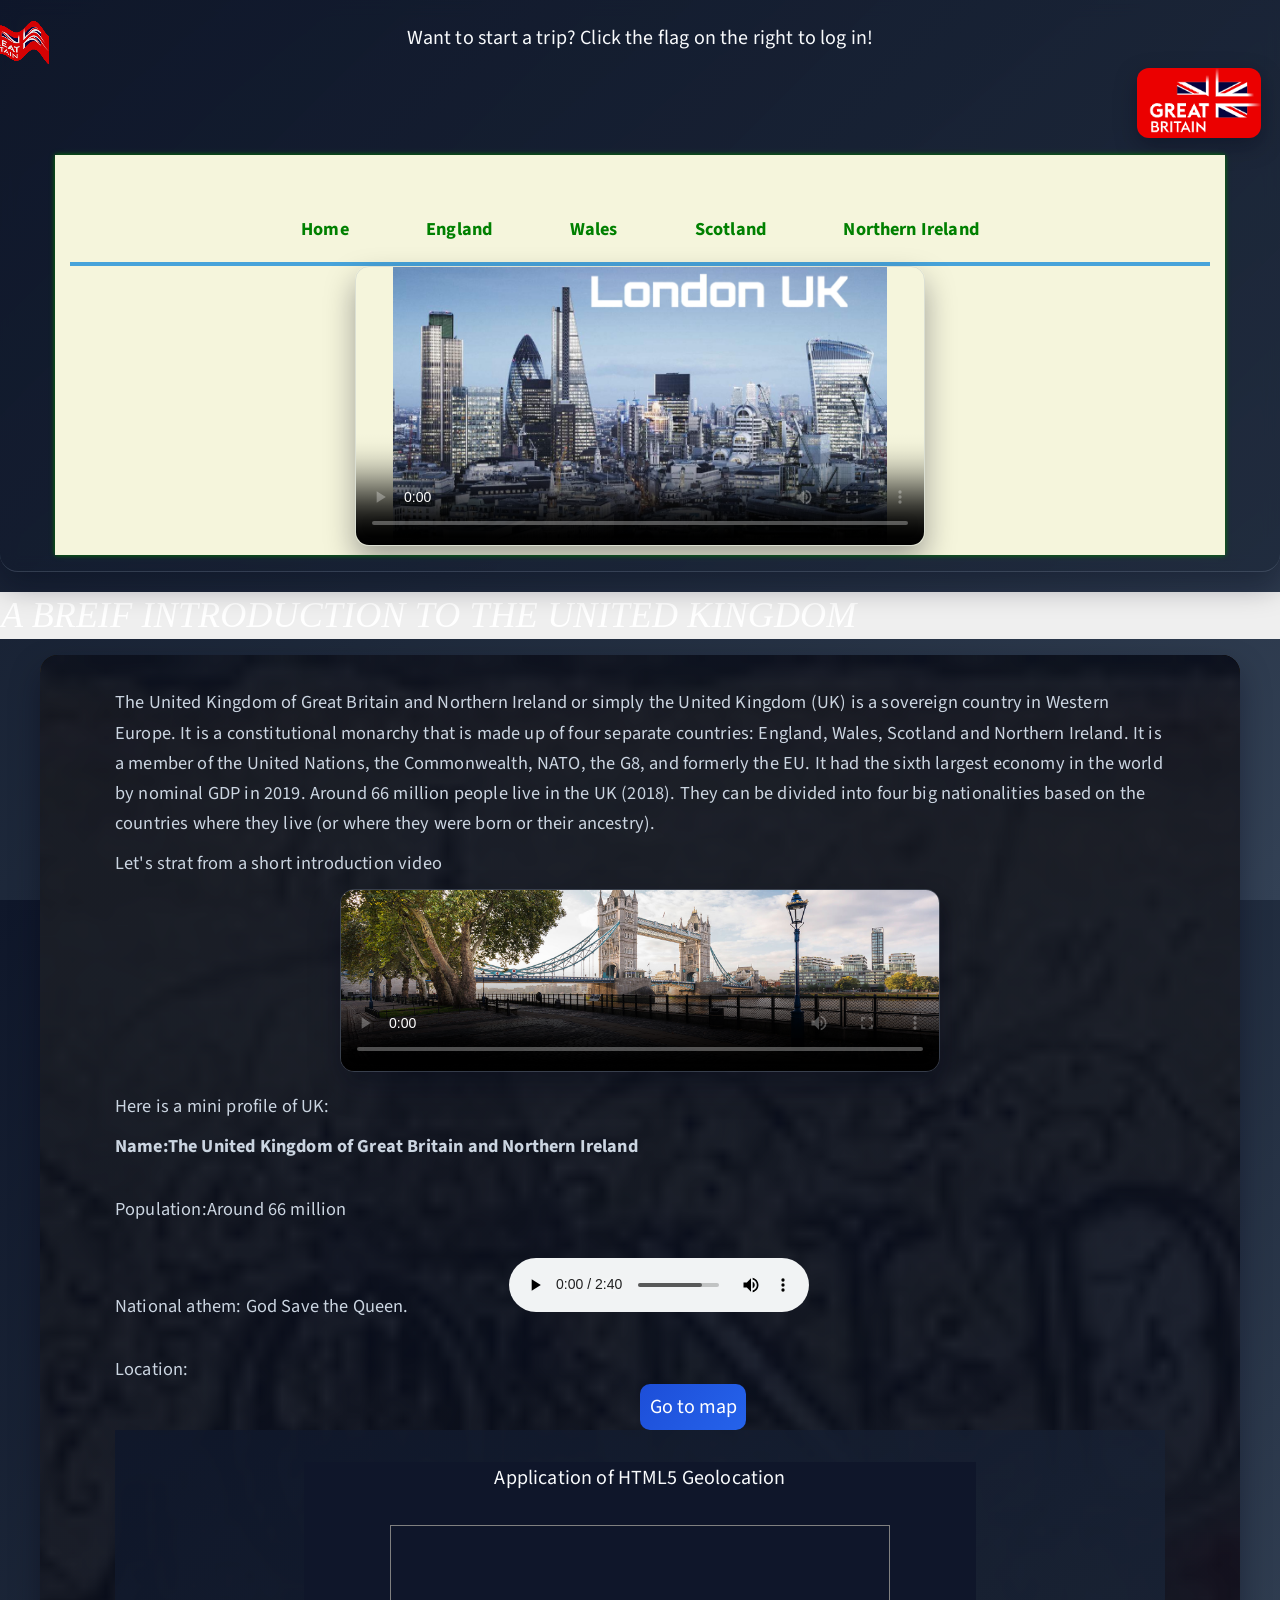
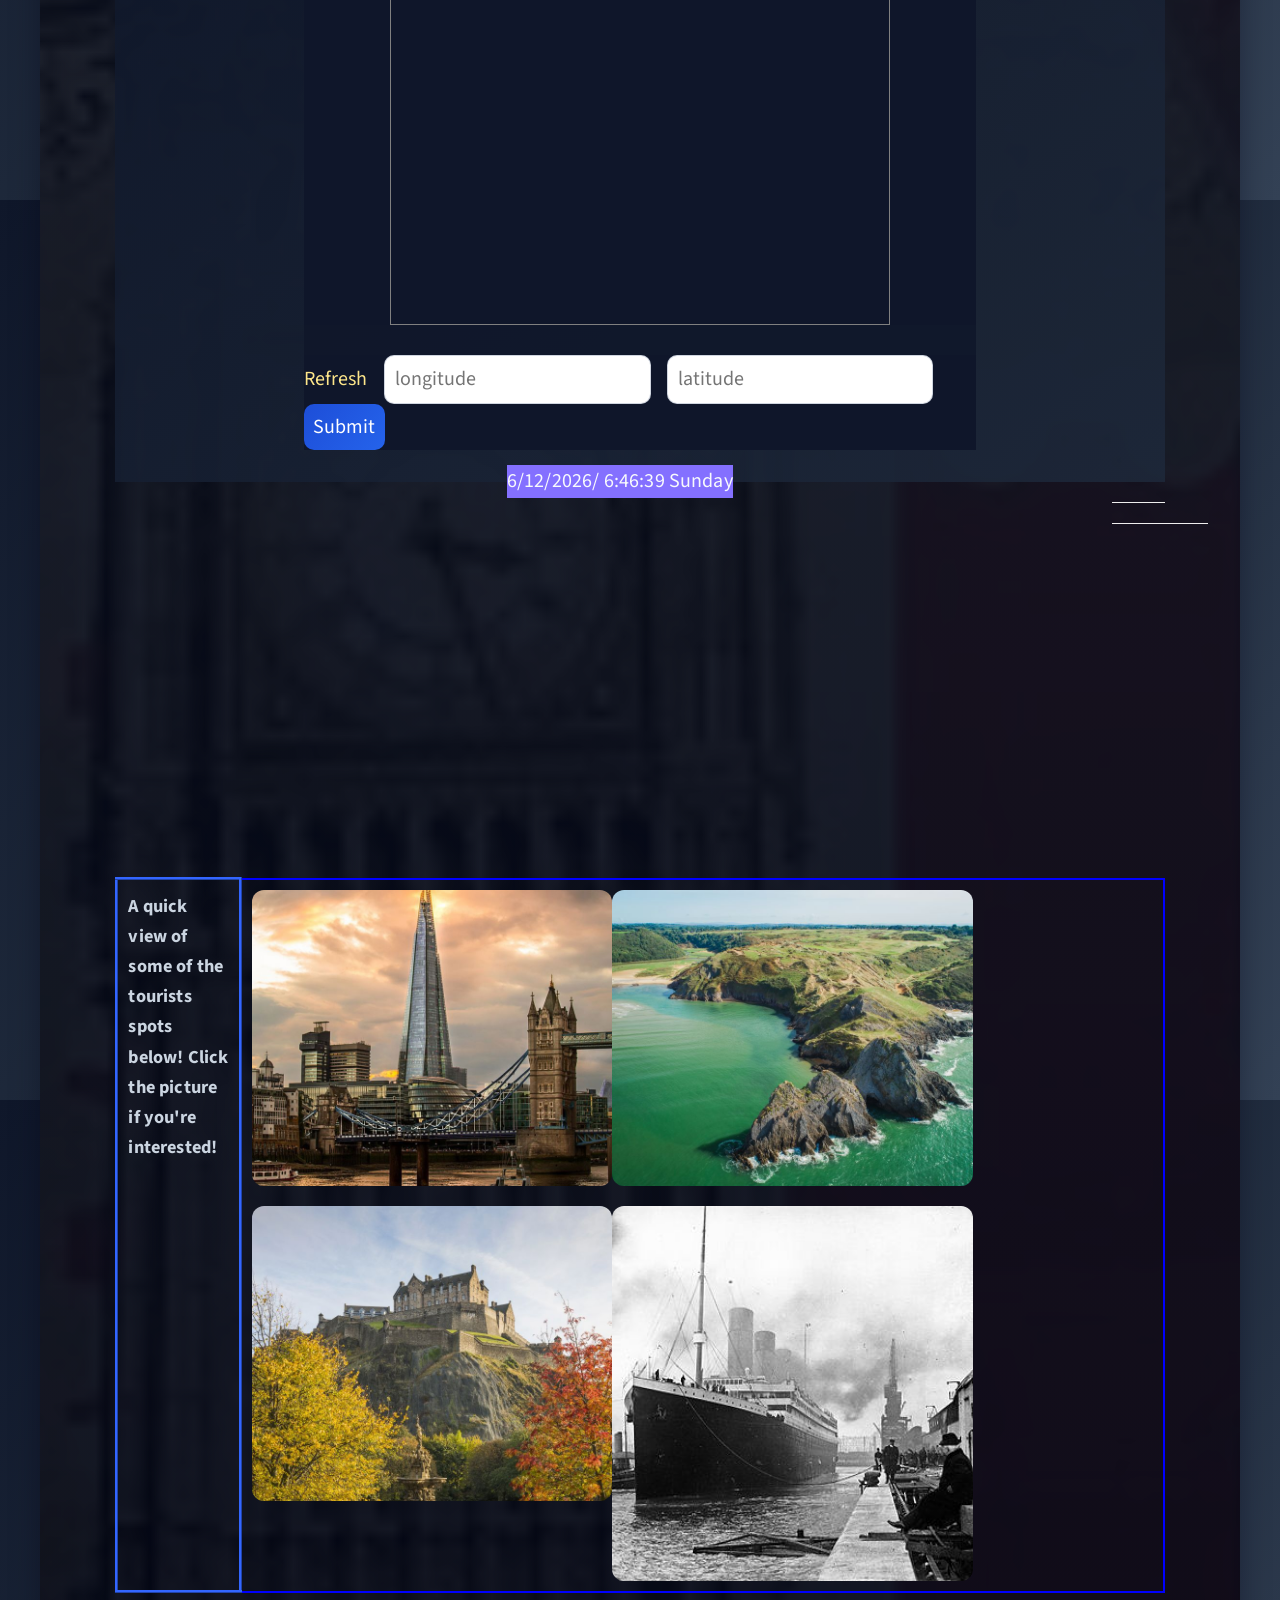
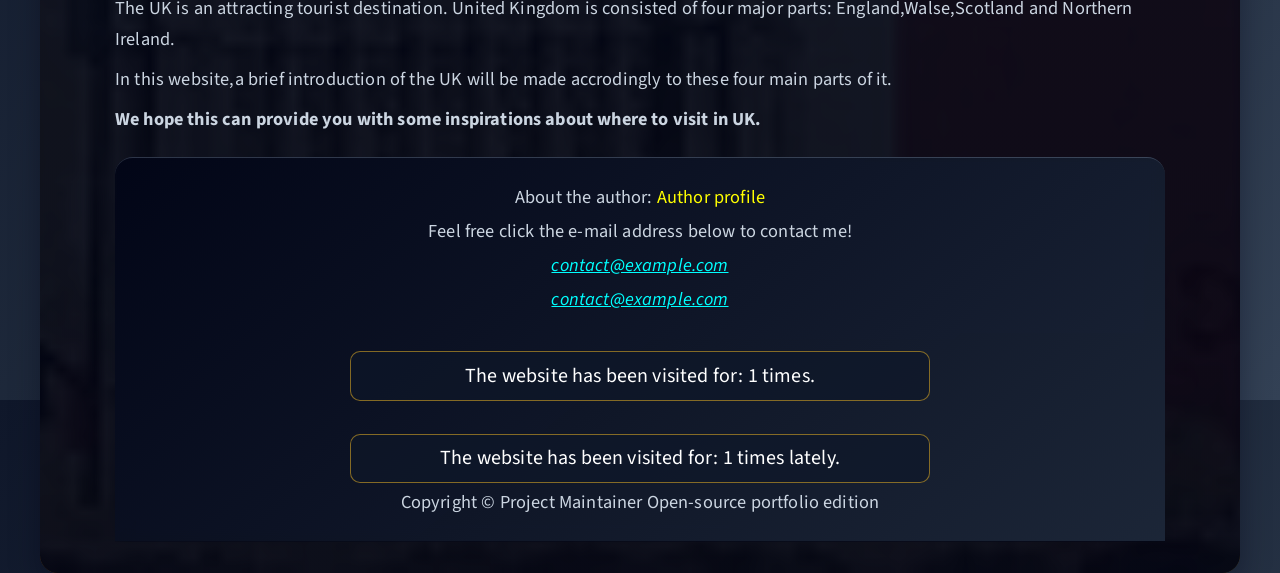
==== commit 9775e667: "refactor: slim structure and modernize UI/responsive layer" ====
--- a/site/Frontpage.html
+++ b/site/Frontpage.html
@@ -14,6 +14,7 @@
   <script type="text/javascript" src="http://api.map.baidu.com/api?v=2.0&ak=134db1b9cf1f1f2b4427210932b34dcb"></script>
   <link rel="stylesheet" type="text/css" href="css/default.css" />
   <link rel="stylesheet" type="text/css" href="css/component.css" />
+  <link rel="stylesheet" type="text/css" href="css/modern.css" />
   <title>Home</title>
 </head>
 <header>
@@ -47,8 +48,8 @@
                   <h4>Cities</h4>
                   <ul>
                     <li><a href="html/England.html">England</a></li>
-                    <li><a href="html/England.html #lodon">London</a></li>
-                    <li><a href="html/England.html #leeds">Leeds</a></li>
+                    <li><a href="html/England.html#lodon">London</a></li>
+                    <li><a href="html/England.html#leeds">Leeds</a></li>
                   </ul>
                 </div>
               </div>
@@ -62,8 +63,8 @@
                   <h4>Spots</h4>
                   <ul>
                     <li><a href="html/Wales.html">Wales</a></li>
-                    <li><a href="html/Wales.html #c">Castles</a></li>
-                    <li><a href="html/Wales.html #A">Anglesey</a></li>
+                    <li><a href="html/Wales.html#c">Castles</a></li>
+                    <li><a href="html/Wales.html#A">Anglesey</a></li>
                   </ul>
                 </div>
               </div>
@@ -76,8 +77,8 @@
                   <h4>Specialties</h4>
                   <ul>
                     <li><a href="html/Scotland.html">Scotland</a></li>
-                    <li><a href="html/Scotland.html #Edinburgh">Edinburgh</a></li>
-                    <li><a href="html/Scotland.html #whisky">Whisky</a></li>
+                    <li><a href="html/Scotland.html#Edinburgh">Edinburgh</a></li>
+                    <li><a href="html/Scotland.html#whisky">Whisky</a></li>
                   </ul>
                 </div>
               </div>
@@ -90,8 +91,8 @@
                   <h4>Sceneries</h4>
                   <ul>
                     <li><a href="html/Northern Ireland.html">Northern Ireland</a></li>
-                    <li><a href="html/Northern Ireland.html #belfast">Belfast</a></li>
-                    <li><a href="html/Northern Ireland.html #irishwhisky">Irishwhisky</a></li>
+                    <li><a href="html/Northern Ireland.html#belfast">Belfast</a></li>
+                    <li><a href="html/Northern Ireland.html#irishwhisky">Irishwhisky</a></li>
                   </ul>
                 </div>
               </div>
@@ -157,7 +158,7 @@
           <th class="premenu">A quick view of some of the tourists spots below! Click the picture if you're interested!</th>
           <th>
             <a class="zoom" href="html/England.html"><img class="frontpage1" src="homepage/frontpage1.jpg" alt="London" /></a>
-            <a class="zoom" href="html/wales.html"><img class="frontpage3" src="homepage/frontpage3.jpg" alt="Walse" /></a>
+            <a class="zoom" href="html/Wales.html"><img class="frontpage3" src="homepage/frontpage3.jpg" alt="Walse" /></a>
             <a class="zoom" href="html/Scotland.html"><img class="frontpage4" src="homepage/frontpage4.jpg" alt="Edinburgh" /></a>
             <a class="zoom" href="html/Northern Ireland.html"><img class="frontpage2" src="homepage/frontpage2.jpg" alt="Northern Ireland" /></a>
           </th>
@@ -182,7 +183,6 @@
         <div id="boxcurrent"></div>
         <li>Copyright &copy; Project Maintainer Open-source portfolio edition</li>
       </footer>
-      <script type="text/javascript" src="js/jquery.min.js"></script>
       <script type="text/javascript" src="js/cbpHorizontalMenu.min.js"></script>
       <script type="text/javascript">
         $(function() {
--- a/site/css/modern.css
+++ b/site/css/modern.css
@@ -0,0 +1,369 @@
+@import url('https://fonts.googleapis.com/css2?family=Playfair+Display:wght@600;700&family=Source+Sans+3:wght@400;500;600;700&display=swap');
+
+:root {
+  --bg-deep: #0f172a;
+  --bg-mid: #1e293b;
+  --bg-soft: #334155;
+  --text-main: #f8fafc;
+  --text-muted: #cbd5e1;
+  --accent: #f59e0b;
+  --card: rgba(15, 23, 42, 0.72);
+  --card-border: rgba(148, 163, 184, 0.26);
+  --shadow: 0 14px 30px rgba(2, 6, 23, 0.35);
+}
+
+html {
+  scroll-behavior: smooth;
+}
+
+body {
+  font-family: 'Source Sans 3', Arial, sans-serif;
+  line-height: 1.65;
+  letter-spacing: 0.01em;
+  color: var(--text-main);
+  background: linear-gradient(140deg, var(--bg-deep), var(--bg-mid) 48%, var(--bg-soft));
+}
+
+h1,
+h2,
+h3,
+h4,
+h5 {
+  font-family: 'Playfair Display', Georgia, serif;
+  line-height: 1.25;
+  color: #fff;
+  margin: 0.2rem 0 0.85rem;
+}
+
+p,
+li,
+td,
+th,
+label {
+  color: var(--text-muted);
+  font-size: clamp(1rem, 0.92rem + 0.28vw, 1.15rem);
+}
+
+a {
+  color: #fde68a;
+}
+
+a:hover {
+  color: #f59e0b;
+}
+
+header,
+footer {
+  backdrop-filter: blur(8px);
+}
+
+body > header,
+header.bottommenu {
+  background: linear-gradient(135deg, rgba(15, 23, 42, 0.88), rgba(30, 41, 59, 0.8));
+  border-bottom: 1px solid var(--card-border);
+  border-radius: 0 0 18px 18px;
+  box-shadow: var(--shadow);
+  margin-bottom: 1.25rem;
+  padding: 1rem 1.2rem;
+}
+
+#promote,
+#promoteh {
+  margin: 0.4rem 0 0.8rem;
+  text-align: center;
+  color: #f8fafc;
+}
+
+#flagCanvas {
+  left: 14px;
+  top: 42px;
+  transform: none;
+  width: 70px;
+  height: 46px;
+  opacity: 0.9;
+}
+
+.it,
+.walesflag {
+  border-radius: 12px;
+  box-shadow: 0 8px 22px rgba(2, 6, 23, 0.35);
+}
+
+ul.m1 {
+  display: flex;
+  flex-wrap: wrap;
+  justify-content: center;
+  gap: 0.55rem;
+  margin: 1rem auto;
+  padding: 0;
+  list-style: none;
+}
+
+.nav2 {
+  width: auto;
+  float: none;
+}
+
+.nav1 {
+  display: inline-flex;
+  align-items: center;
+  justify-content: center;
+  min-width: 130px;
+  border-radius: 999px;
+  border: 1px solid rgba(251, 191, 36, 0.35);
+  background: rgba(15, 23, 42, 0.82);
+  color: #f8fafc;
+  font-weight: 600;
+  padding: 0.55rem 1rem;
+  transition: transform 0.2s ease, background-color 0.2s ease, box-shadow 0.2s ease;
+}
+
+.nav1:hover {
+  background: rgba(217, 119, 6, 0.92);
+  color: #fff;
+  transform: translateY(-2px);
+  box-shadow: 0 8px 20px rgba(0, 0, 0, 0.28);
+}
+
+.background,
+.background1,
+.background2,
+.background3,
+.background4 {
+  background-size: cover;
+  background-position: center;
+  border-radius: 18px;
+  margin: 1rem auto 2rem;
+  max-width: 1200px;
+  overflow: hidden;
+  box-shadow: var(--shadow);
+}
+
+.contenth,
+.content1,
+.content2,
+.content3,
+.content4 {
+  background: linear-gradient(180deg, rgba(15, 23, 42, 0.72), rgba(2, 6, 23, 0.8));
+  color: var(--text-main);
+  margin: 0;
+  padding: clamp(1rem, 3vw, 2rem);
+}
+
+.contenth > *,
+.content1 > *,
+.content2 > *,
+.content3 > *,
+.content4 > * {
+  max-width: 1050px;
+  margin-left: auto;
+  margin-right: auto;
+}
+
+.homev1,
+video.wv,
+video.S,
+video.pl,
+video.ed,
+video.swhisky,
+video.lv,
+#navvideo {
+  border-radius: 14px;
+  border: 1px solid var(--card-border);
+  box-shadow: var(--shadow);
+}
+
+img {
+  max-width: 100%;
+  height: auto;
+}
+
+.zoom img {
+  margin-left: 0;
+  border-radius: 12px;
+}
+
+#minimenu,
+table {
+  width: 100%;
+  border-collapse: collapse;
+}
+
+td,
+th {
+  vertical-align: top;
+  padding: 0.65rem;
+}
+
+#p1,
+#p2,
+.moreinfo {
+  width: auto;
+  height: auto;
+  border-radius: 12px;
+  background: var(--card);
+  border: 1px solid var(--card-border);
+  padding: 0.85rem;
+}
+
+#box,
+#boxcurrent {
+  width: min(96%, 580px);
+  height: auto;
+  min-height: 42px;
+  border-radius: 10px;
+  padding: 0.45rem 0.65rem;
+  background: rgba(15, 23, 42, 0.65);
+  border-color: rgba(251, 191, 36, 0.5);
+}
+
+footer {
+  list-style: none;
+  background: linear-gradient(140deg, rgba(2, 6, 23, 0.9), rgba(30, 41, 59, 0.92));
+  border-top: 1px solid var(--card-border);
+  border-radius: 18px 18px 0 0;
+  margin-top: 1.4rem;
+}
+
+footer li {
+  list-style: none;
+  margin: 0.25rem 0;
+}
+
+.page-section {
+  background: linear-gradient(145deg, rgba(15, 23, 42, 0.92), rgba(30, 41, 59, 0.85));
+  padding: 2rem 0.8rem;
+}
+
+.card,
+.card-body,
+.card-footer {
+  background: rgba(15, 23, 42, 0.82) !important;
+  color: var(--text-main);
+  border-color: var(--card-border) !important;
+}
+
+input,
+button,
+select,
+textarea {
+  border-radius: 10px;
+  border: 1px solid rgba(148, 163, 184, 0.45);
+  padding: 0.42rem 0.6rem;
+}
+
+button,
+input[type='button'],
+input[type='submit'] {
+  background: linear-gradient(130deg, #1d4ed8, #2563eb);
+  color: #fff;
+  border: none;
+}
+
+button:hover,
+input[type='button']:hover,
+input[type='submit']:hover {
+  filter: brightness(1.08);
+}
+
+@media (max-width: 992px) {
+  .container {
+    width: min(100%, 920px);
+    height: auto;
+    margin: 1.2rem auto;
+  }
+
+  #navvideo {
+    width: 100%;
+    height: auto;
+  }
+
+  .pl,
+  .ed,
+  .iw,
+  .rsp {
+    margin-left: 0;
+    width: 100%;
+    max-width: 100%;
+    height: auto;
+  }
+
+  #scotland1,
+  #scotland2,
+  #scotlandwhisky,
+  #scotlandwhisky1,
+  #rye,
+  #rye1 {
+    margin-left: 0;
+  }
+}
+
+@media (max-width: 768px) {
+  #flagCanvas {
+    position: static;
+    display: block;
+    margin: 0 auto 0.6rem;
+  }
+
+  .it {
+    float: none;
+    display: block;
+    margin: 0.6rem auto;
+    width: min(130px, 36vw);
+    height: auto;
+  }
+
+  .nav1 {
+    min-width: 110px;
+    font-size: 0.95rem;
+    padding: 0.45rem 0.7rem;
+  }
+
+  .hometitle1 {
+    margin: 0.8rem;
+    text-align: center;
+    border-radius: 12px;
+    padding: 0.85rem;
+    background: rgba(15, 23, 42, 0.65);
+  }
+
+  .frontpage1,
+  .frontpage2,
+  .frontpage3,
+  .frontpage4,
+  .palace,
+  .palace2,
+  .palace3,
+  .bpalace,
+  .bpalace1 {
+    width: 100%;
+    height: auto;
+    margin: 0.5rem 0;
+    float: none;
+  }
+
+  .big,
+  .pic {
+    width: 100%;
+    height: auto;
+    min-height: 220px;
+  }
+
+  .pic img {
+    width: 100%;
+    height: auto;
+    position: absolute;
+    left: 0;
+    top: 0;
+  }
+
+  .page-section .card-body #container {
+    width: 100% !important;
+    height: min(70vw, 440px) !important;
+  }
+
+  #map {
+    margin-left: 0;
+    margin-right: 0;
+  }
+}
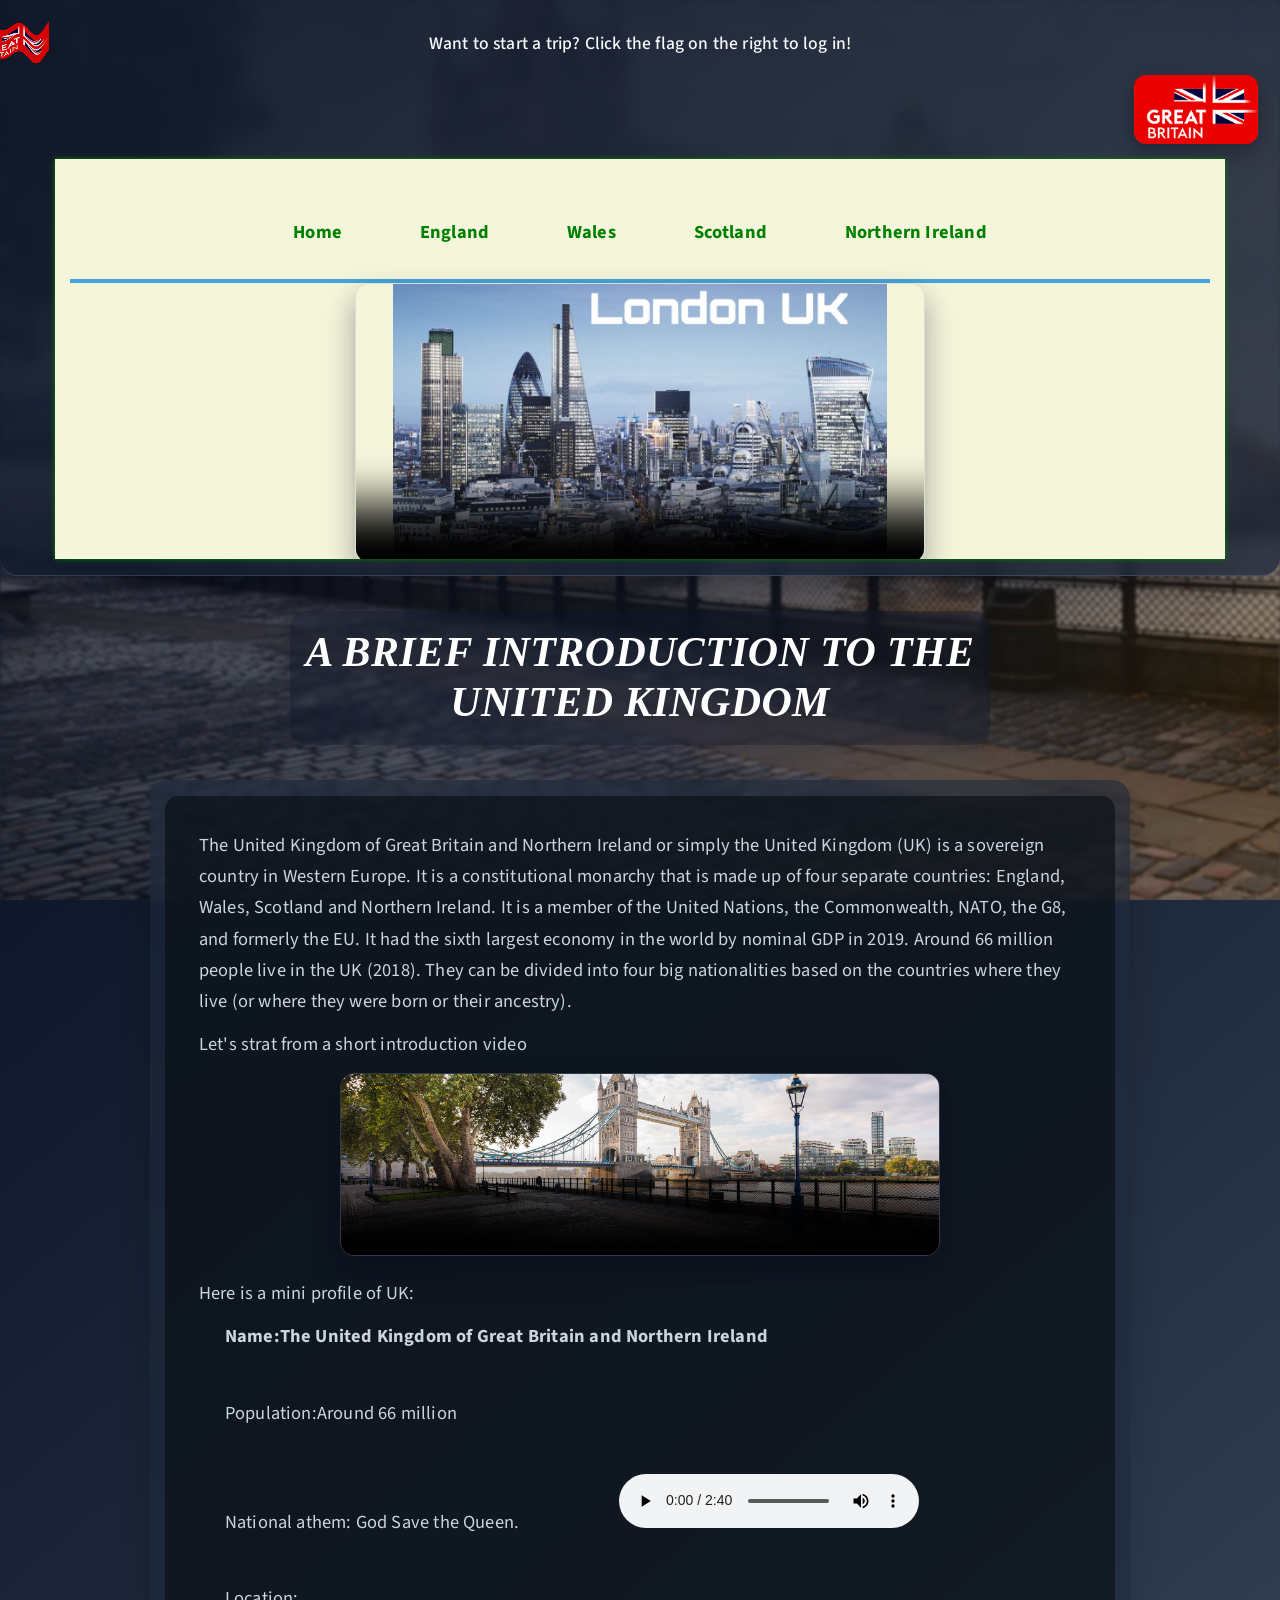
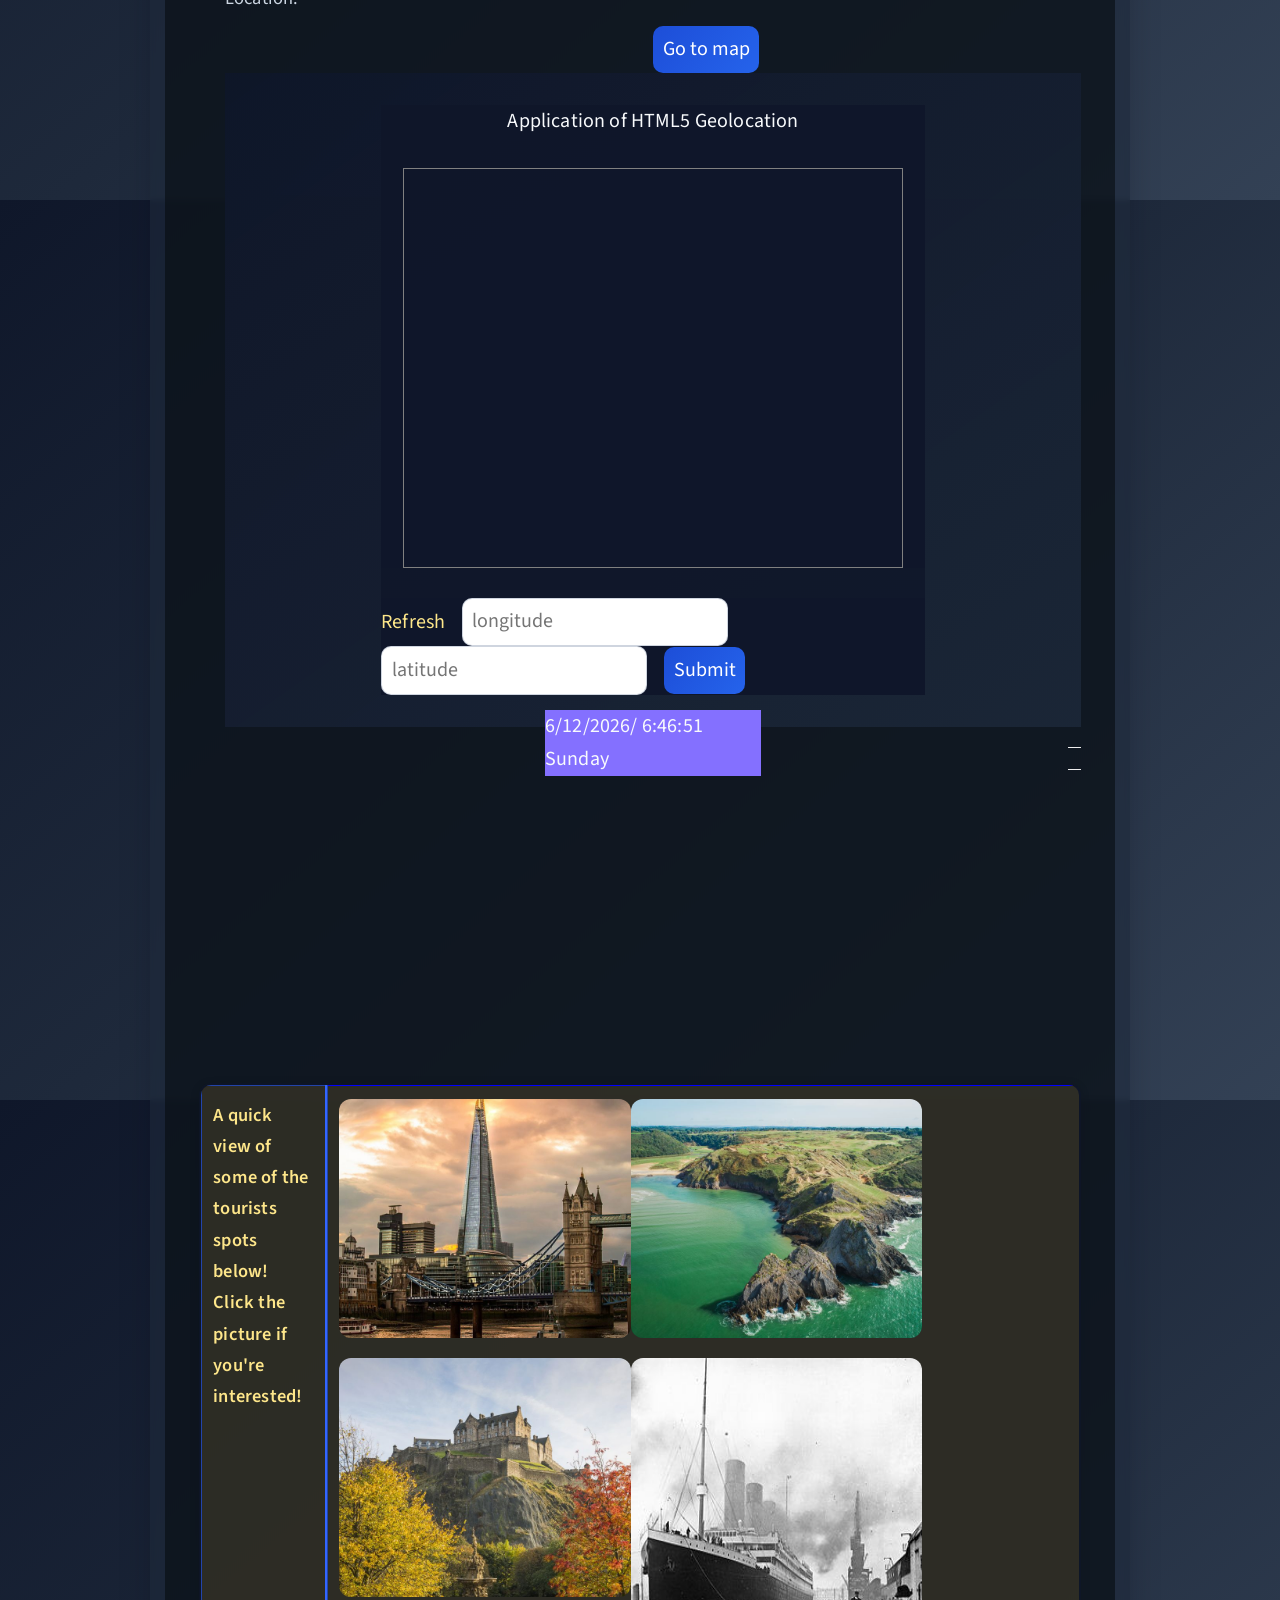
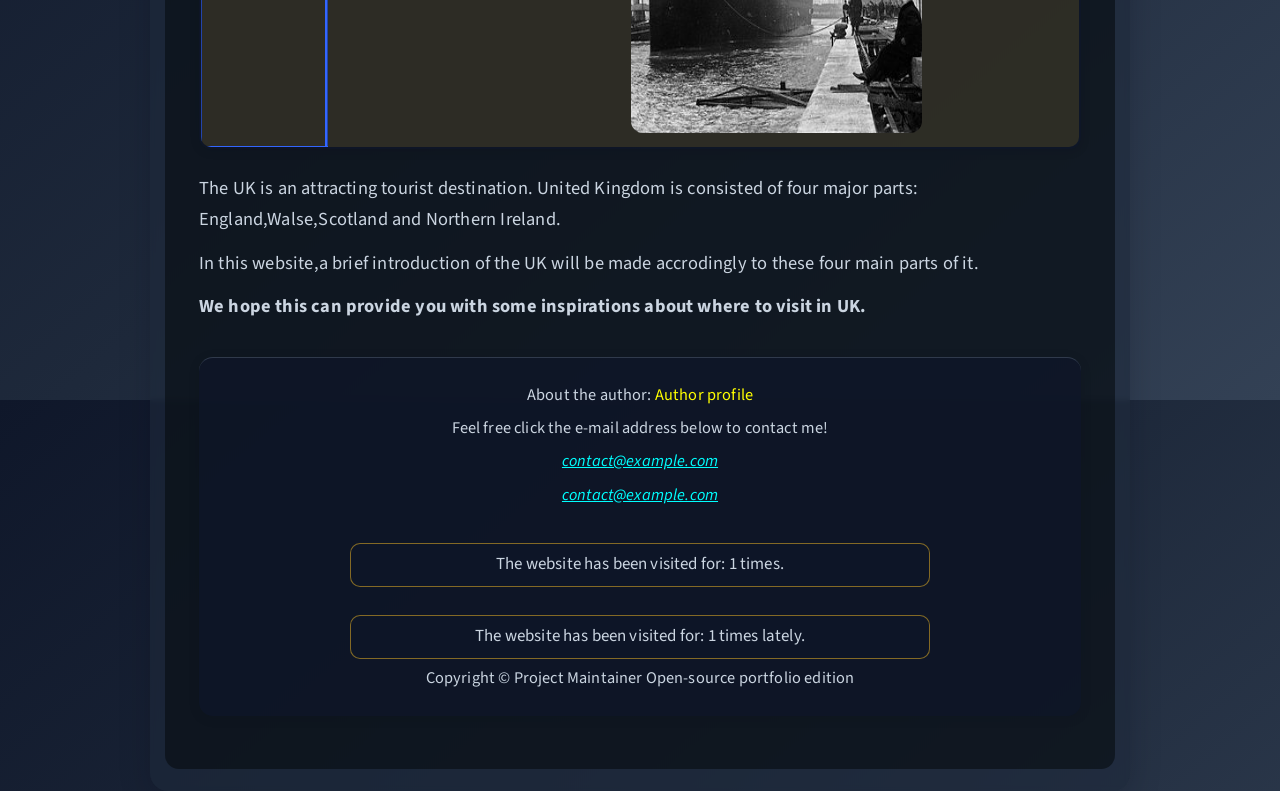
==== commit 00c729b0: "structure upgrade" ====
--- a/site/Frontpage.html
+++ b/site/Frontpage.html
@@ -104,10 +104,15 @@
   </div>
 </header>
 
-<body class="back">
-  <h1 class="hometitle1"><i>A BREIF INTRODUCTION TO THE UNITED KINGDOM</i></h1>
-  <div class="background">
-    <div class="contenth">
+<body class="back" style="position:relative; min-height:100vh;">
+  <!-- 背景图片与渐变遮罩 -->
+  <div style="position:fixed;z-index:-2;inset:0;overflow:hidden;">
+    <img src="homepage/londonbridge.jpg" alt="UK background" style="width:100vw;height:100vh;object-fit:cover;object-position:center;filter:brightness(0.82) blur(1.5px);">
+    <div style="position:absolute;inset:0;background:linear-gradient(120deg,rgba(15,23,42,0.55) 0%,rgba(30,41,59,0.38) 60%,rgba(245,158,11,0.13) 100%);z-index:1;"></div>
+  </div>
+  <h1 class="hometitle1" style="backdrop-filter:blur(2px);background:rgba(15,23,42,0.38);border-radius:16px;padding:1.1rem 0.7rem;margin-top:2.2rem;box-shadow:0 4px 18px rgba(2,6,23,0.13);max-width:700px;margin-left:auto;margin-right:auto;"> <i>A BRIEF INTRODUCTION TO THE UNITED KINGDOM</i></h1>
+  <div class="background" style="background:rgba(30,41,59,0.62);backdrop-filter:blur(2.5px);box-shadow:0 8px 32px rgba(2,6,23,0.18);border-radius:18px;max-width:980px;margin:2.2rem auto 2.5rem;">
+    <div class="contenth" style="background:transparent;box-shadow:none;">
       <p>
         The United Kingdom of Great Britain and Northern Ireland or simply the United Kingdom (UK) is a sovereign country in Western Europe. It is a constitutional monarchy that is made up of four separate countries: England, Wales, Scotland and
         Northern
@@ -172,7 +177,7 @@
       </p>
       <p><strong>We hope this can provide you with some inspirations about where to visit in UK.</strong></p>
       </table>
-      <footer>
+      <footer style="background:rgba(15,23,42,0.72);backdrop-filter:blur(2px);border-radius:14px;margin-top:2.2rem;box-shadow:0 2px 12px rgba(2,6,23,0.10);">
         <li>About the author:<a id="author" href="html/author.html"> Author profile</a></li>
         <li>Feel free click the e-mail address below to contact me!</li>
         <li><a id="contact" href="mailto: contact@example.com">contact@example.com</a></li>
--- a/site/css/modern.css
+++ b/site/css/modern.css
@@ -25,14 +25,27 @@
 }
 
 h1,
+.hometitle1 {
+  font-family: 'Playfair Display', Georgia, serif;
+  font-size: clamp(2rem, 1.9vw + 1.1rem, 2.7rem);
+  line-height: 1.18;
+  color: #fff;
+  margin: 1rem 0 1rem;
+  text-align: center;
+  letter-spacing: 0.01em;
+  font-weight: 700;
+}
+
 h2,
 h3,
 h4,
 h5 {
   font-family: 'Playfair Display', Georgia, serif;
-  line-height: 1.25;
-  color: #fff;
-  margin: 0.2rem 0 0.85rem;
+  font-size: clamp(1.25rem, 1vw + 1rem, 2rem);
+  line-height: 1.22;
+  color: #fde68a;
+  margin: 0.9rem 0 0.75rem;
+  font-weight: 600;
 }
 
 p,
@@ -41,7 +54,16 @@
 th,
 label {
   color: var(--text-muted);
-  font-size: clamp(1rem, 0.92rem + 0.28vw, 1.15rem);
+  font-size: clamp(1.04rem, 0.96rem + 0.28vw, 1.15rem);
+  line-height: 1.7;
+  margin-bottom: 0.65em;
+  letter-spacing: 0.01em;
+}
+
+ul,
+ol {
+  padding-left: 1.3em;
+  margin-bottom: 1.05em;
 }
 
 a {
@@ -55,6 +77,9 @@
 header,
 footer {
   backdrop-filter: blur(8px);
+  box-shadow: var(--shadow);
+  border-radius: 18px;
+  margin-bottom: 1.25rem;
 }
 
 body > header,
@@ -64,14 +89,16 @@
   border-radius: 0 0 18px 18px;
   box-shadow: var(--shadow);
   margin-bottom: 1.25rem;
-  padding: 1rem 1.2rem;
+  padding: 1.15rem 1.4rem 1rem 1.4rem;
 }
 
 #promote,
 #promoteh {
-  margin: 0.4rem 0 0.8rem;
+  margin: 0.65rem 0 1rem;
   text-align: center;
   color: #f8fafc;
+  font-size: 1.1rem;
+  font-weight: 500;
 }
 
 #flagCanvas {
@@ -133,10 +160,11 @@
   background-size: cover;
   background-position: center;
   border-radius: 18px;
-  margin: 1rem auto 2rem;
+  margin: 1.2rem auto 2.2rem;
   max-width: 1200px;
   overflow: hidden;
   box-shadow: var(--shadow);
+  padding: 1rem 0.95rem 1.35rem;
 }
 
 .contenth,
@@ -144,10 +172,12 @@
 .content2,
 .content3,
 .content4 {
-  background: linear-gradient(180deg, rgba(15, 23, 42, 0.72), rgba(2, 6, 23, 0.8));
+  background: linear-gradient(180deg, rgba(15, 23, 42, 0.82), rgba(2, 6, 23, 0.88));
   color: var(--text-main);
   margin: 0;
-  padding: clamp(1rem, 3vw, 2rem);
+  padding: clamp(1.1rem, 2.7vw, 2.1rem);
+  border-radius: 14px;
+  box-shadow: 0 6px 20px rgba(2, 6, 23, 0.2);
 }
 
 .contenth > *,
@@ -155,7 +185,7 @@
 .content2 > *,
 .content3 > *,
 .content4 > * {
-  max-width: 1050px;
+  max-width: 980px;
   margin-left: auto;
   margin-right: auto;
 }
@@ -187,12 +217,29 @@
 table {
   width: 100%;
   border-collapse: collapse;
+  background: var(--card);
+  border-radius: 12px;
+  box-shadow: 0 2px 10px rgba(2, 6, 23, 0.13);
+  margin: 1.2rem 0 1.5rem;
+  overflow: hidden;
 }
 
 td,
 th {
   vertical-align: top;
-  padding: 0.65rem;
+  padding: 0.85rem 0.72rem;
+  border-bottom: 1px solid var(--card-border);
+}
+
+th {
+  background: rgba(251, 191, 36, 0.13);
+  color: #fde68a;
+  font-weight: 600;
+  text-align: left;
+}
+
+tr:last-child td {
+  border-bottom: none;
 }
 
 #p1,
@@ -219,15 +266,19 @@
 
 footer {
   list-style: none;
-  background: linear-gradient(140deg, rgba(2, 6, 23, 0.9), rgba(30, 41, 59, 0.92));
+  background: linear-gradient(140deg, rgba(2, 6, 23, 0.93), rgba(30, 41, 59, 0.97));
   border-top: 1px solid var(--card-border);
   border-radius: 18px 18px 0 0;
-  margin-top: 1.4rem;
+  margin-top: 1.7rem;
+  padding: 1.1rem 1rem;
+  font-size: 1.06rem;
+  color: var(--text-muted);
 }
 
 footer li {
   list-style: none;
-  margin: 0.25rem 0;
+  margin: 0.35rem 0;
+  font-size: 1.02rem;
 }
 
 .page-section {
@@ -268,14 +319,16 @@
 
 @media (max-width: 992px) {
   .container {
-    width: min(100%, 920px);
+    width: min(100%, 98vw);
     height: auto;
     margin: 1.2rem auto;
+    padding: 0 0.5rem;
   }
 
   #navvideo {
     width: 100%;
     height: auto;
+    margin-bottom: 1rem;
   }
 
   .pl,
@@ -296,6 +349,22 @@
   #rye1 {
     margin-left: 0;
   }
+
+  .background,
+  .background1,
+  .background2,
+  .background3,
+  .background4 {
+    padding: 0.65rem 0.35rem 1rem;
+  }
+
+  .contenth,
+  .content1,
+  .content2,
+  .content3,
+  .content4 {
+    padding: 0.8rem 0.45rem 1.1rem;
+  }
 }
 
 @media (max-width: 768px) {
@@ -314,17 +383,18 @@
   }
 
   .nav1 {
-    min-width: 110px;
-    font-size: 0.95rem;
-    padding: 0.45rem 0.7rem;
+    min-width: 100px;
+    font-size: 0.93rem;
+    padding: 0.4rem 0.62rem;
   }
 
   .hometitle1 {
-    margin: 0.8rem;
+    margin: 0.7rem;
     text-align: center;
     border-radius: 12px;
-    padding: 0.85rem;
+    padding: 0.7rem;
     background: rgba(15, 23, 42, 0.65);
+    font-size: 1.3rem;
   }
 
   .frontpage1,
@@ -340,13 +410,14 @@
     height: auto;
     margin: 0.5rem 0;
     float: none;
+    border-radius: 10px;
   }
 
   .big,
   .pic {
     width: 100%;
     height: auto;
-    min-height: 220px;
+    min-height: 180px;
   }
 
   .pic img {
@@ -359,11 +430,21 @@
 
   .page-section .card-body #container {
     width: 100% !important;
-    height: min(70vw, 440px) !important;
+    height: min(70vw, 340px) !important;
   }
 
   #map {
     margin-left: 0;
     margin-right: 0;
   }
-}
+
+  table,
+  #minimenu {
+    font-size: 0.94rem;
+  }
+
+  footer {
+    font-size: 0.98rem;
+    padding: 0.7rem 0.55rem;
+  }
+}
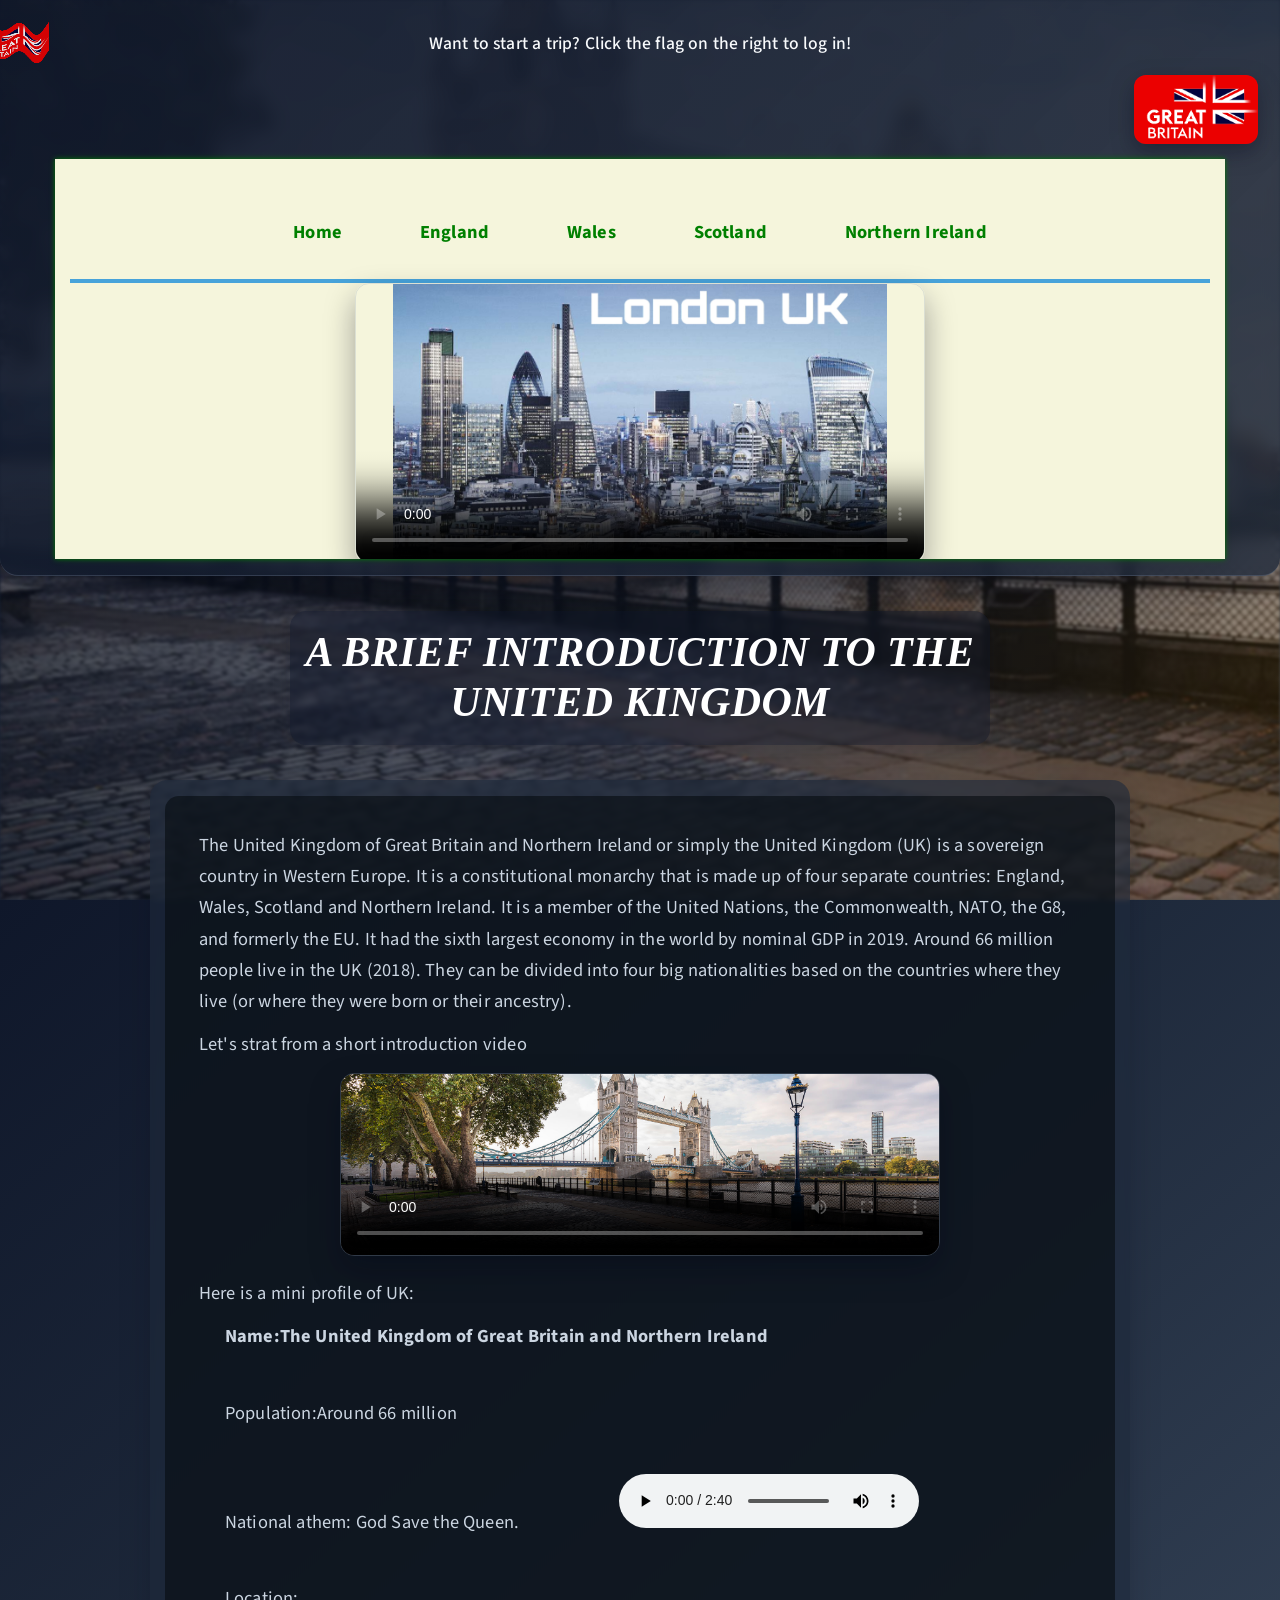
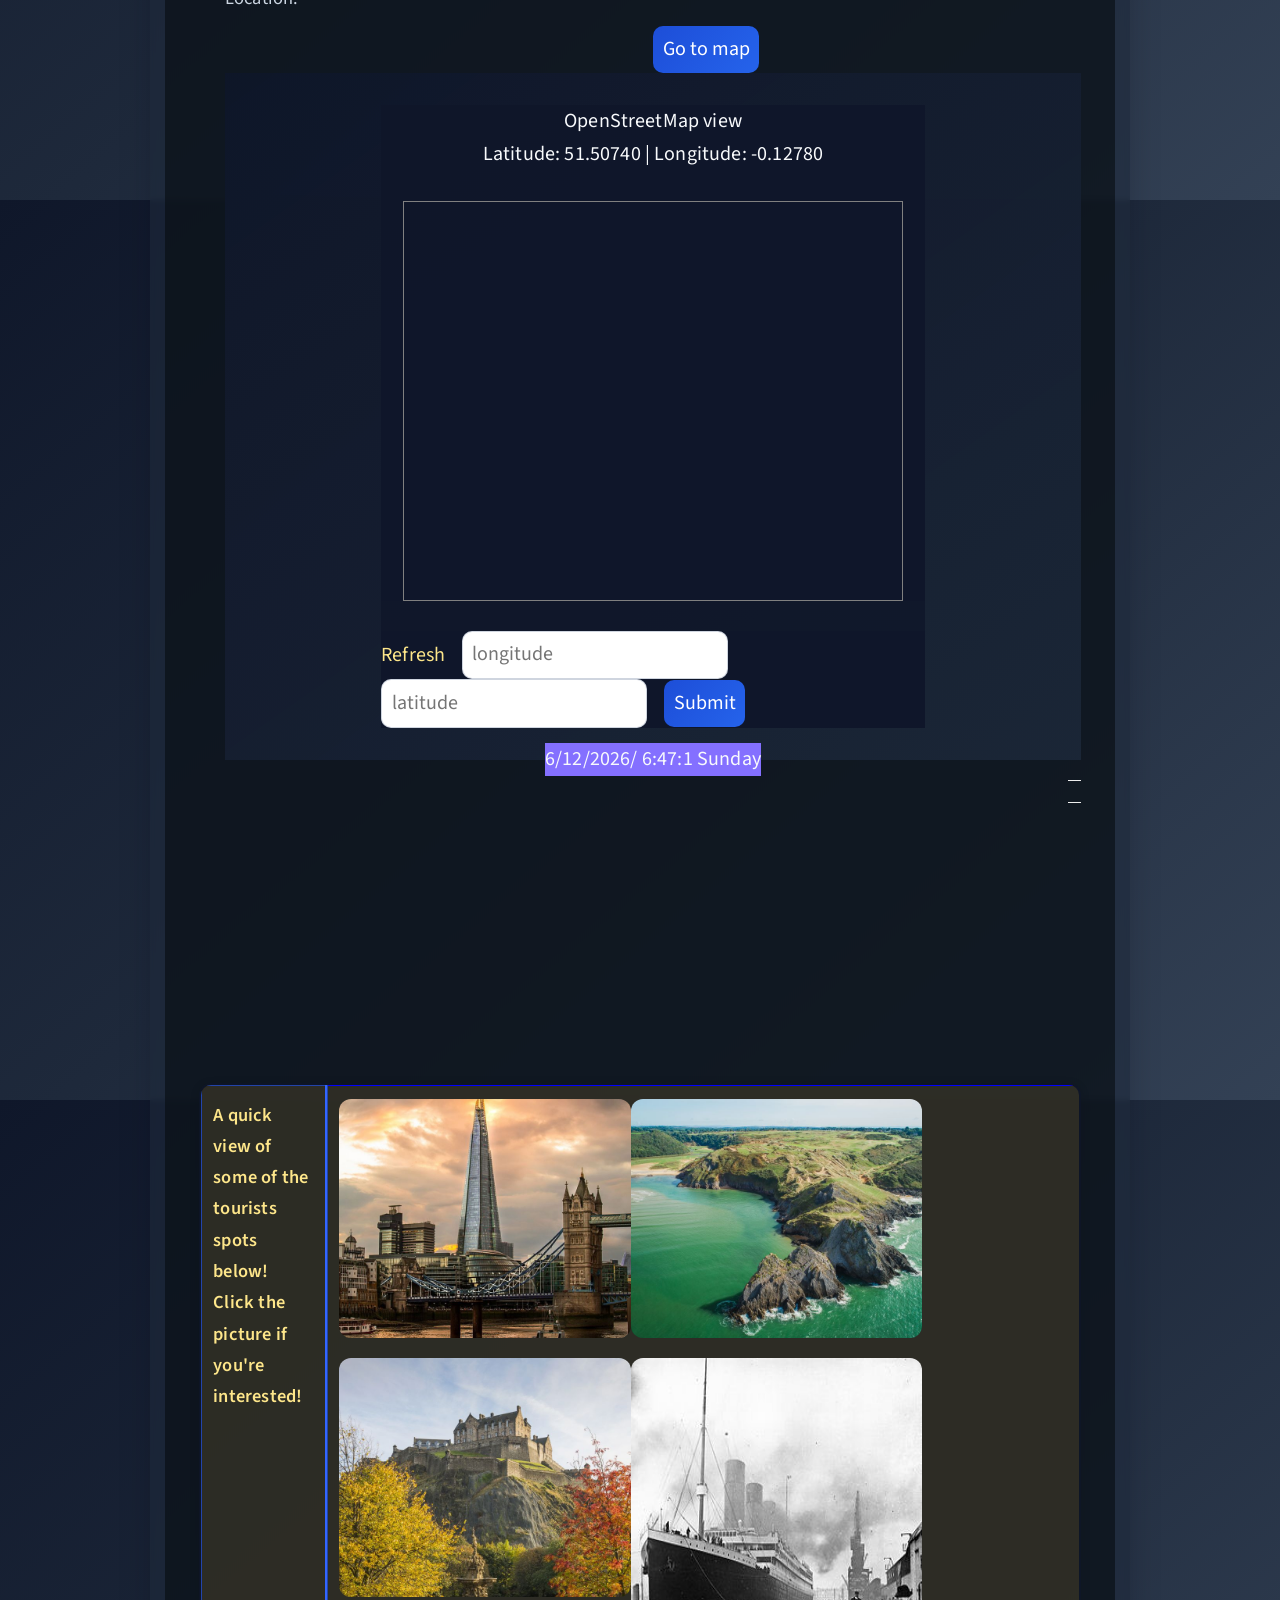
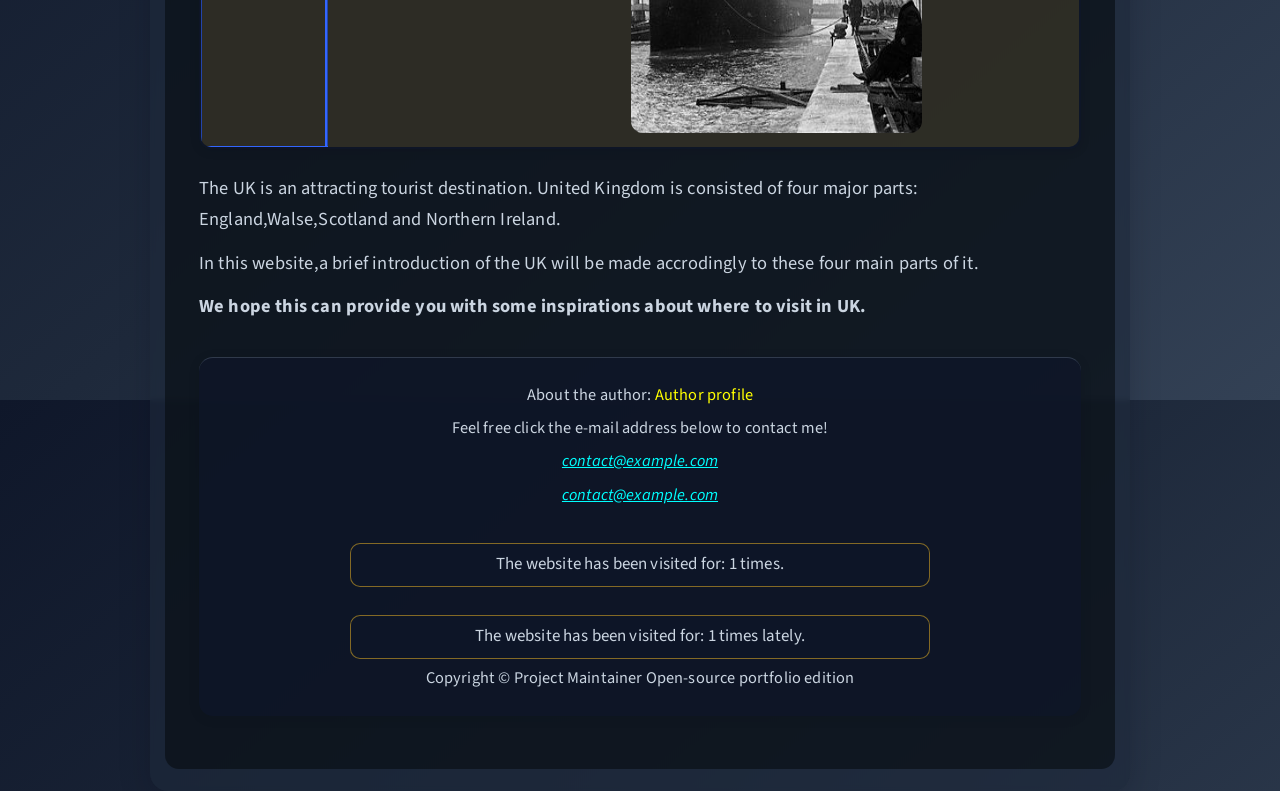
==== commit 269e02c7: "api bug fix" ====
--- a/site/Frontpage.html
+++ b/site/Frontpage.html
@@ -11,7 +11,6 @@
   <meta name="viewport" content="width=device-width, initial-scale=1.0">
   <meta name="keywords" content="Introduction to UK" />
   <link rel="stylesheet" href="https://cdn.staticfile.org/twitter-bootstrap/5.1.3/css/bootstrap.min.css">
-  <script type="text/javascript" src="http://api.map.baidu.com/api?v=2.0&ak=134db1b9cf1f1f2b4427210932b34dcb"></script>
   <link rel="stylesheet" type="text/css" href="css/default.css" />
   <link rel="stylesheet" type="text/css" href="css/component.css" />
   <link rel="stylesheet" type="text/css" href="css/modern.css" />
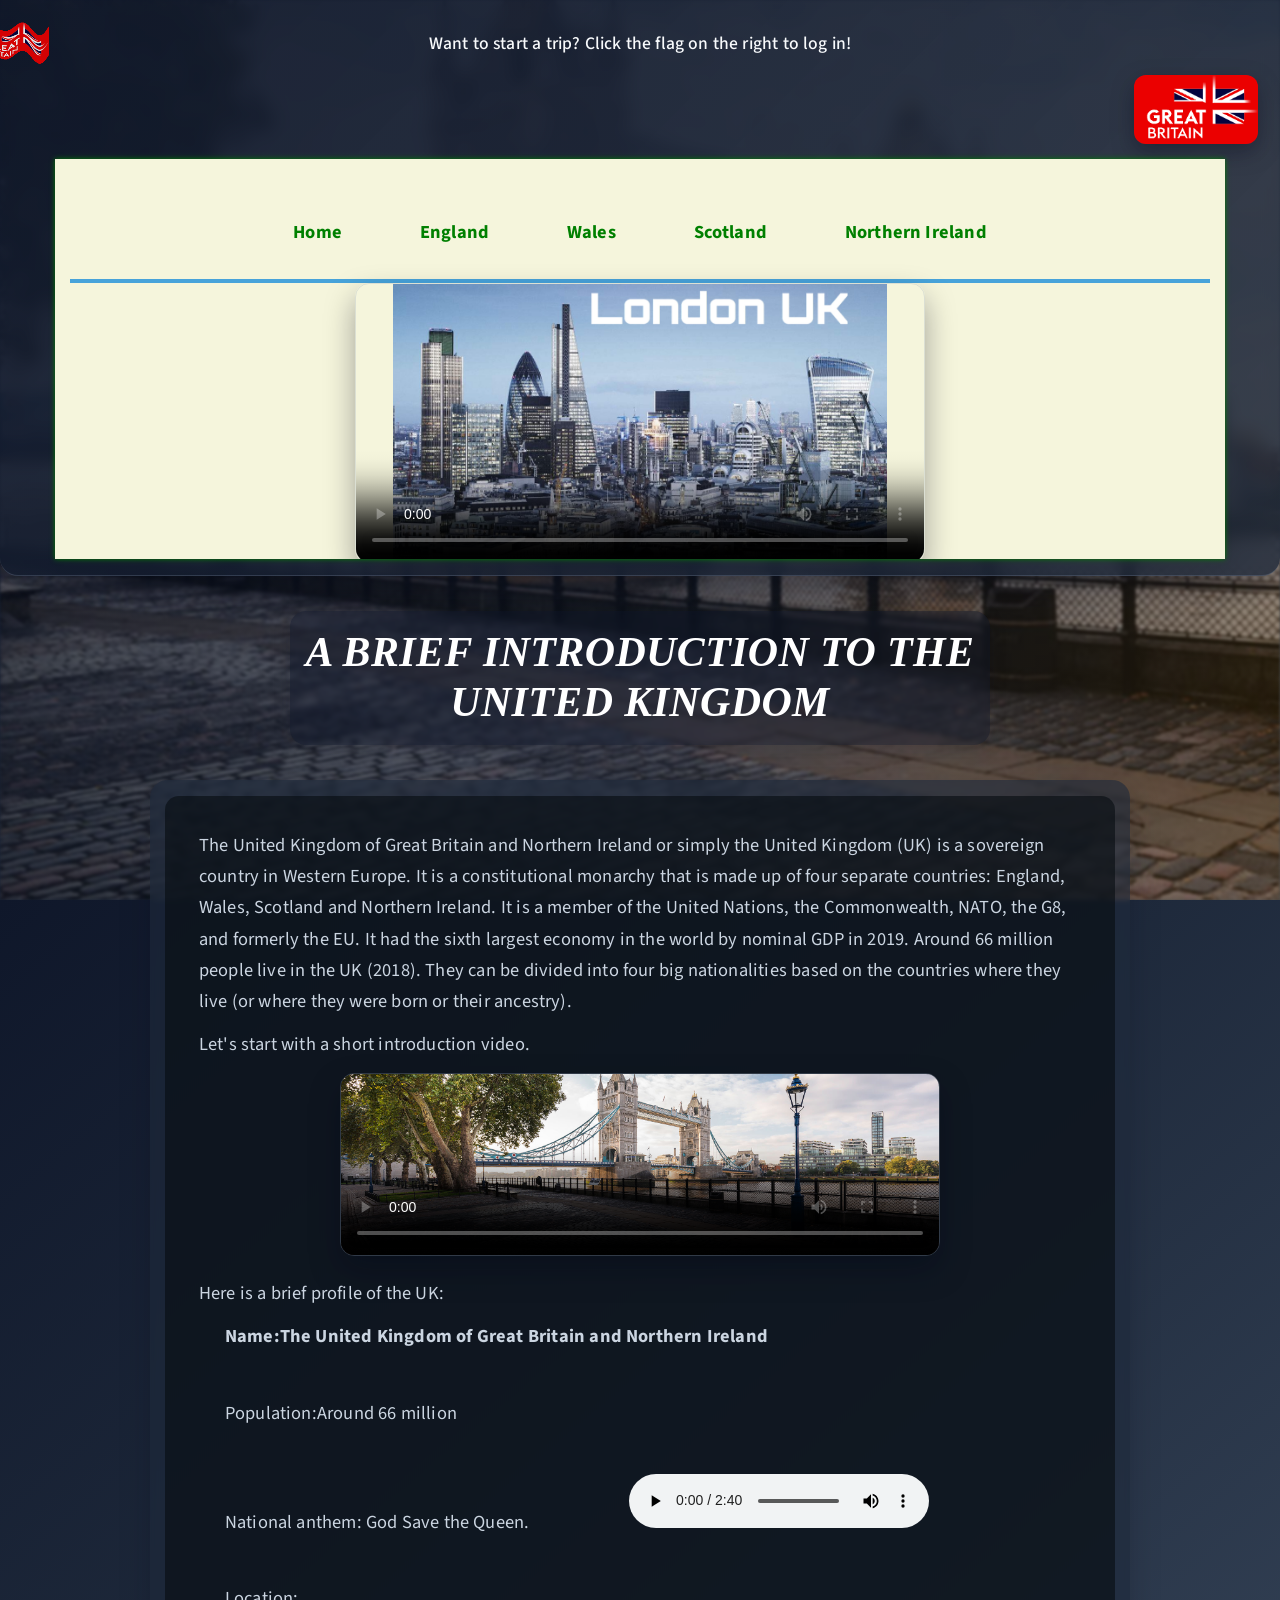
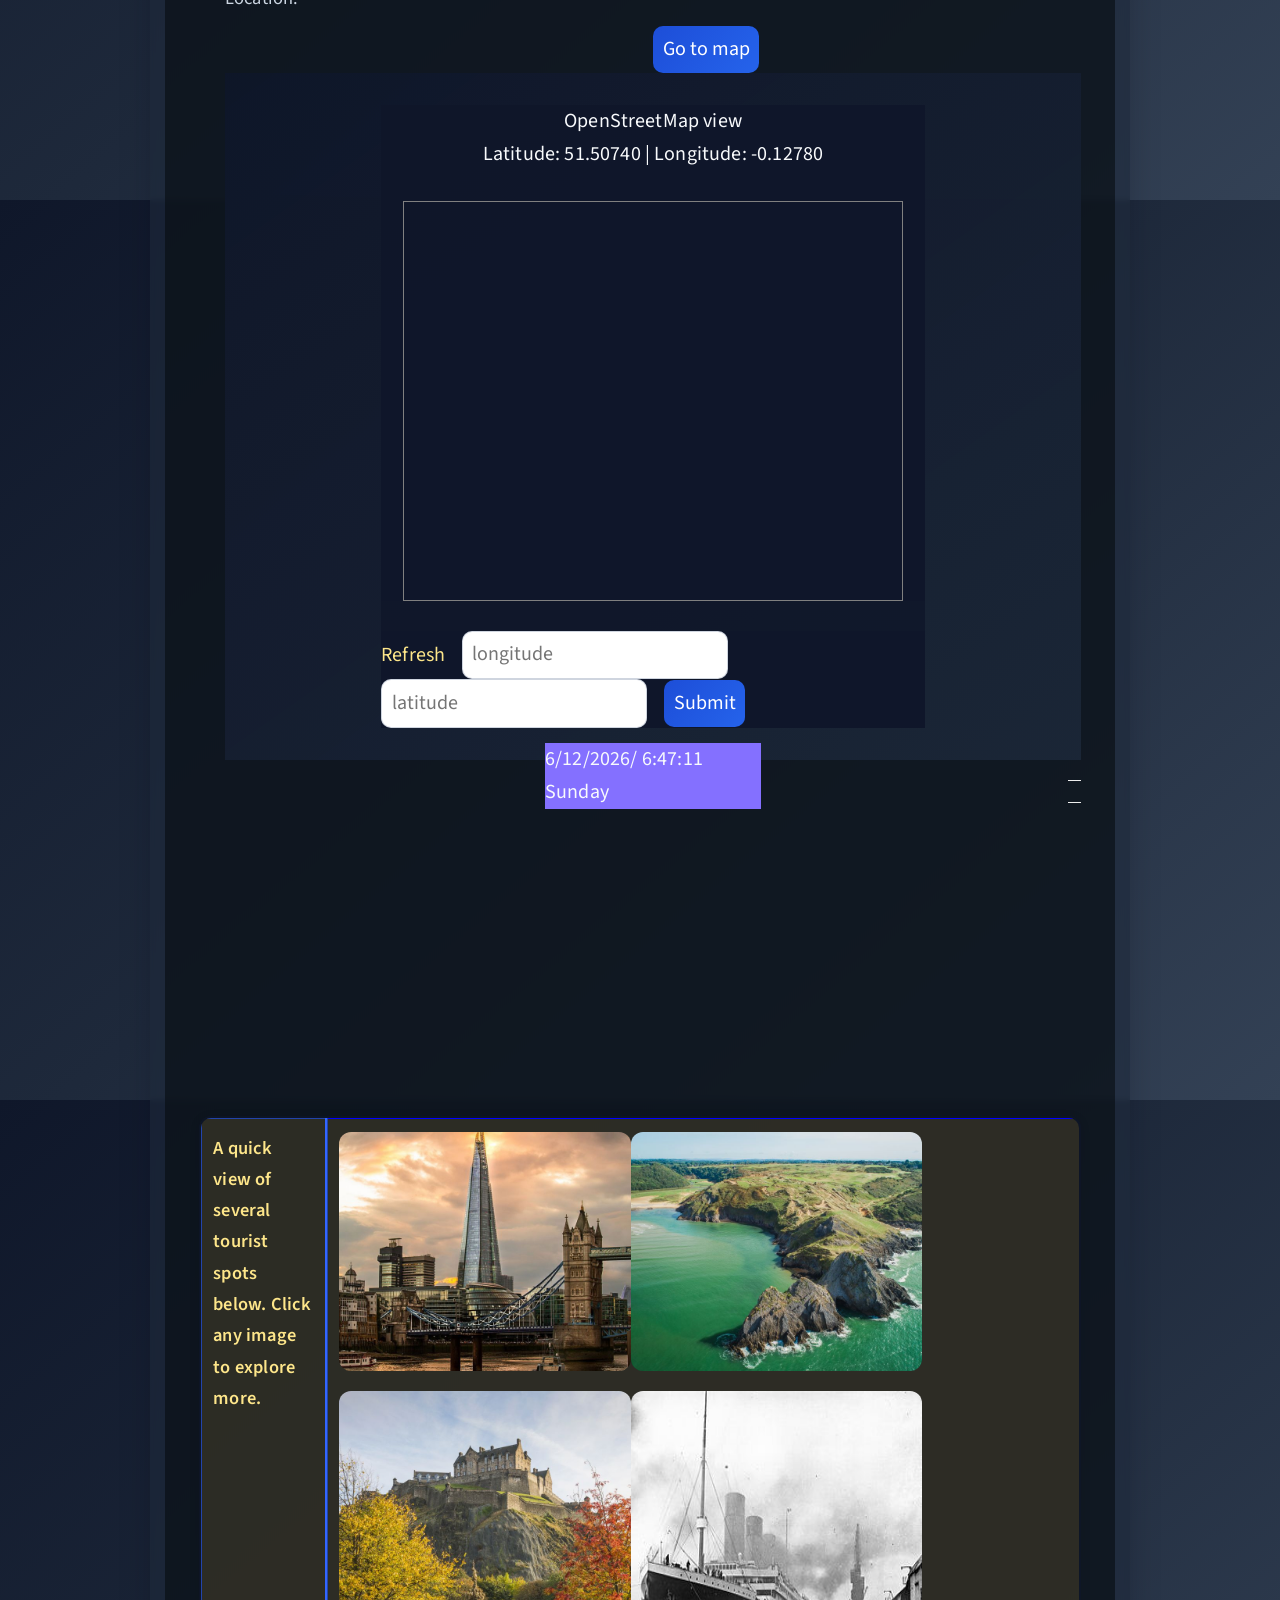
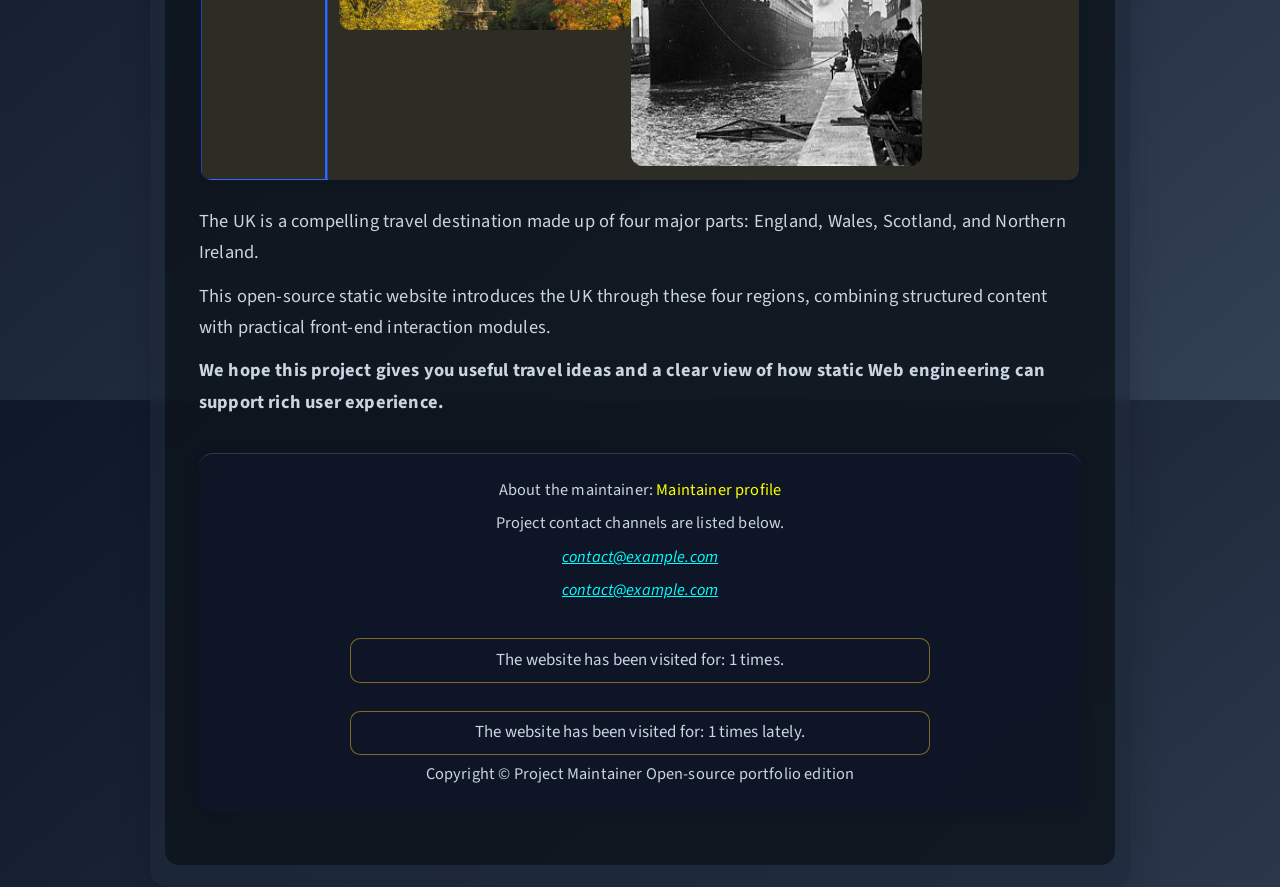
==== commit dbcd55b3: "OpenSource adjustments" ====
--- a/site/Frontpage.html
+++ b/site/Frontpage.html
@@ -4,7 +4,7 @@
 <head>
   <meta charset="utf-8">
   <link href="css/stylesheet.css" rel="stylesheet" type="text/css">
-  <meta http-euqiv="X-UA-Compatible" content="IE=edge" />
+  <meta http-equiv="X-UA-Compatible" content="IE=edge" />
   <link href="css/bootstrap.min.css" rel="stylesheet">
   <script src="js/jquery-3.6.0.min.js"></script>
   <script src="js/bootstrap.min.js"></script>
@@ -29,11 +29,11 @@
             <div class="cbp-hrsub">
               <div class="cbp-hrsub-inner">
                 <div>
-                  <h4>General idea of UK</h4>
+                  <h4>Overview of the UK</h4>
                   <ul>
                     <li><a href="Frontpage.html">Home</a></li>
-                    <li><a href="#bi">Basic information</a></li>
-                    <li><a href="#minimenu">Guess where are these!</a></li>
+                    <li><a href="#bi">Basic Information</a></li>
+                    <li><a href="#minimenu">Guess these places</a></li>
                   </ul>
                 </div>
               </div>
@@ -59,7 +59,7 @@
             <div class="cbp-hrsub">
               <div class="cbp-hrsub-inner">
                 <div>
-                  <h4>Spots</h4>
+                  <h4>Highlights</h4>
                   <ul>
                     <li><a href="html/Wales.html">Wales</a></li>
                     <li><a href="html/Wales.html#c">Castles</a></li>
@@ -87,11 +87,11 @@
             <div class="cbp-hrsub">
               <div class="cbp-hrsub-inner">
                 <div>
-                  <h4>Sceneries</h4>
+                  <h4>Highlights</h4>
                   <ul>
                     <li><a href="html/Northern Ireland.html">Northern Ireland</a></li>
                     <li><a href="html/Northern Ireland.html#belfast">Belfast</a></li>
-                    <li><a href="html/Northern Ireland.html#irishwhisky">Irishwhisky</a></li>
+                    <li><a href="html/Northern Ireland.html#irishwhisky">Irish Whisky</a></li>
                   </ul>
                 </div>
               </div>
@@ -119,15 +119,15 @@
 
         Around 66 million people live in the UK (2018). They can be divided into four big nationalities based on the countries where they live (or where they were born or their ancestry).
       </p>
-      <p>Let's strat from a short introduction video</p>
+      <p>Let's start with a short introduction video.</p>
       <p id="tt1"><video class="homev1" src="homepage/intro.mp4" preload controls="controls" poster="homepage/londonbridge.jpg"></video></p>
-      <p>Here is a mini profile of UK:</p>
+      <p>Here is a brief profile of the UK:</p>
       <ul class="circle">
         <li id="bi"><strong>Name:The United Kingdom of Great Britain and Northern Ireland</strong> </li>
         <br />
         <li>Population:Around 66 million</li>
         <br />
-        <li>National athem: God Save the Queen.<audio id="athem" src="homepage/godsavethequeen.mp3" preload controls="controls" poster="National athem: God Save the Queen"></audio></li>
+        <li>National anthem: God Save the Queen.<audio id="athem" src="homepage/godsavethequeen.mp3" preload controls="controls" poster="National anthem: God Save the Queen"></audio></li>
         <br />
         <li>Location:</li>
         <input type="button" id="map" value="Go to map" onclick="javascrtpt:window.location.href='html/location.html'" />
@@ -159,26 +159,26 @@
       <hr />
       <table id="minimenu">
         <tr class="minimenu">
-          <th class="premenu">A quick view of some of the tourists spots below! Click the picture if you're interested!</th>
+          <th class="premenu">A quick view of several tourist spots below. Click any image to explore more.</th>
           <th>
             <a class="zoom" href="html/England.html"><img class="frontpage1" src="homepage/frontpage1.jpg" alt="London" /></a>
-            <a class="zoom" href="html/Wales.html"><img class="frontpage3" src="homepage/frontpage3.jpg" alt="Walse" /></a>
+            <a class="zoom" href="html/Wales.html"><img class="frontpage3" src="homepage/frontpage3.jpg" alt="Wales" /></a>
             <a class="zoom" href="html/Scotland.html"><img class="frontpage4" src="homepage/frontpage4.jpg" alt="Edinburgh" /></a>
             <a class="zoom" href="html/Northern Ireland.html"><img class="frontpage2" src="homepage/frontpage2.jpg" alt="Northern Ireland" /></a>
           </th>
         </tr>
       </table />
       <p>
-        <bold>The UK is an attracting tourist destination. United Kingdom is consisted of four major parts: England,Walse,Scotland and Northern Ireland.</bold>
+        <bold>The UK is a compelling travel destination made up of four major parts: England, Wales, Scotland, and Northern Ireland.</bold>
       </p>
       <p>
-        <bold>In this website,a brief introduction of the UK will be made accrodingly to these four main parts of it.</bold>
+        <bold>This open-source static website introduces the UK through these four regions, combining structured content with practical front-end interaction modules.</bold>
       </p>
-      <p><strong>We hope this can provide you with some inspirations about where to visit in UK.</strong></p>
+      <p><strong>We hope this project gives you useful travel ideas and a clear view of how static Web engineering can support rich user experience.</strong></p>
       </table>
       <footer style="background:rgba(15,23,42,0.72);backdrop-filter:blur(2px);border-radius:14px;margin-top:2.2rem;box-shadow:0 2px 12px rgba(2,6,23,0.10);">
-        <li>About the author:<a id="author" href="html/author.html"> Author profile</a></li>
-        <li>Feel free click the e-mail address below to contact me!</li>
+        <li>About the maintainer:<a id="author" href="html/author.html"> Maintainer profile</a></li>
+        <li>Project contact channels are listed below.</li>
         <li><a id="contact" href="mailto: contact@example.com">contact@example.com</a></li>
         <li><a id="contact" href="mailto: contact@example.com">contact@example.com</a></li>
         <br />
